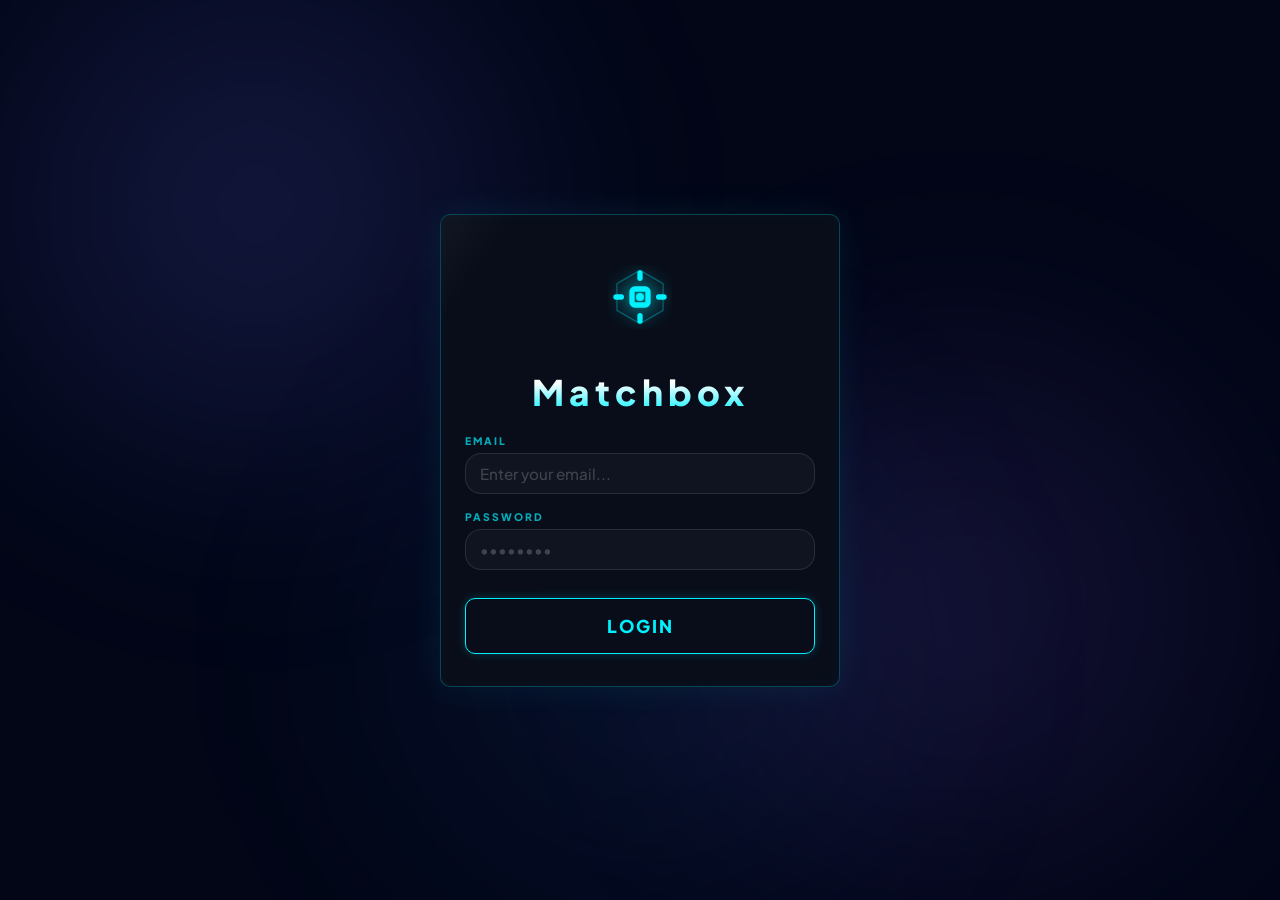
==== index.html @ b2589b33 "UI Upgrade: Redesigned Auth logo with multi-layered animations (Hex Spin, Core Breathe, Orb Exhale) " ====
<!doctype html>
<html lang="en">
  <head>
    <meta charset="UTF-8" />
    <meta
      name="viewport"
      content="width=device-width, initial-scale=1.0, maximum-scale=1.0, user-scalable=no"
    />
    <meta name="theme-color" content="#0a0e1a" />
    <meta name="apple-mobile-web-app-capable" content="yes" />
    <meta
      name="apple-mobile-web-app-status-bar-style"
      content="black-translucent"
    />
    <meta name="apple-mobile-web-app-title" content="Matchbox" />
    <meta
      name="description"
      content="Matchbox — Scan and validate carton barcodes with label barcodes instantly."
    />

    <title>Matchbox</title>

    <link rel="manifest" href="manifest.json" />
    <link rel="icon" type="image/svg+xml" href="icons/icon.svg" />
    <link rel="apple-touch-icon" href="icons/icon.svg" />

    <!-- Google Fonts -->
    <link rel="preconnect" href="https://fonts.googleapis.com" />
    <link rel="preconnect" href="https://fonts.gstatic.com" crossorigin />
    <link
      href="https://fonts.googleapis.com/css2?family=Plus+Jakarta+Sans:wght@400;500;600;700;800&display=swap"
      rel="stylesheet"
    />

    <link rel="stylesheet" href="styles.css?v=1.0.1" />
  </head>
  <body>
    <!-- Login Overlay -->
    <div id="loginOverlay" class="auth-overlay">
      <!-- Particles Background -->
      <div id="particles-js"></div>
      <!-- Animated Background Blobs -->
      <div class="auth-bg">
        <div class="blob blob-1"></div>
        <div class="blob blob-2"></div>
        <div class="blob blob-3"></div>
      </div>

      <div class="auth-card glass-card">
        <div id="loginHeader" class="auth-header">
          <div class="auth-logo-wrapper">
            <div class="auth-logo-orb"></div>
            <div class="auth-logo">
              <svg width="64" height="64" viewBox="0 0 24 24" fill="none" class="tron-logo-svg">
                <!-- Glowing Hex Frame -->
                <path d="M12 2l8.66 5v10L12 22l-8.66-5V7L12 2z" stroke="currentColor" stroke-width="0.5" class="logo-hex-frame" opacity="0.3"></path>
                <!-- Central Core -->
                <rect x="9" y="9" width="6" height="6" rx="1" stroke="currentColor" stroke-width="2" class="logo-core-box"></rect>
                <!-- Animated Accents -->
                <path d="M12 5V3M12 21v-2M5 12H3m18 0h-2" stroke="currentColor" stroke-width="2" stroke-linecap="round" class="logo-accents"></path>
                <!-- Scanning Dot -->
                <circle cx="12" cy="12" r="1.5" fill="currentColor" class="logo-center-pulse"></circle>
              </svg>
            </div>
          </div>
          <h1 id="authTitle" class="auth-title-premium">Matchbox</h1>
        </div>

        <div class="auth-form">
          <!-- Login Handle -->
          <div id="usernameGroup" class="input-group">
            <label id="userLabel">Email</label>
            <div class="input-field">
              <input type="email" id="loginUsername" placeholder="Enter your email..." />
              <div class="input-focus-border"></div>
            </div>
          </div>

          <!-- Password (Always visible) -->
          <div class="input-group">
            <label>Password</label>
            <div class="input-field">
              <input type="password" id="loginPassword" placeholder="••••••••" />
              <div class="input-focus-border"></div>
            </div>
          </div>

          <button class="auth-submit-btn" id="loginBtn">
            <span>Login</span>
          </button>
          
          <div id="loginError" class="auth-error">Authentication failed. Check your clearance.</div>
        </div>
      </div>
    </div>


    <!-- App Container -->
    <div class="app-container">
      <!-- Header -->
      <header class="app-header">
        <div class="header-glow"></div>
        <div class="header-content">
          <h1 class="app-title">Matchbox</h1>
          <div class="header-actions">
            <button class="header-logout-btn" id="headerLogoutBtn" title="Logout Session">
              <img src="https://cdn-icons-png.flaticon.com/128/10313/10313098.png" width="24" height="24" alt="Logout" />
            </button>
          </div>
        </div>
      </header>

      <!-- Main Content (Home View) -->
      <main class="main-content" id="homeView">

        <!-- Stats Strip -->

        <div class="stats-strip">
          <div class="stat-card stat-total">
            <span class="stat-label">Total</span>
            <span class="stat-value" id="statTotal">0</span>
          </div>
          <div class="stat-card stat-pass">
            <span class="stat-label">Pass</span>
            <span class="stat-value" id="statPass">0</span>
          </div>
          <div class="stat-card stat-fail">
            <span class="stat-label">Fail</span>
            <span class="stat-value" id="statFail">0</span>
          </div>
        </div>

        <!-- Scan Card 1: Carton Barcode -->
        <div class="scan-card" id="scanCard1">
          <div class="scan-card-header">
            <div class="scan-icon carton-icon">
              <svg
                width="22"
                height="22"
                viewBox="0 0 24 24"
                fill="none"
                stroke="currentColor"
                stroke-width="2.5"
                stroke-linecap="round"
                stroke-linejoin="round"
              >
                <path d="M21 7.5L12 12.5L3 7.5L12 2.5L21 7.5Z" />
                <path d="M3 7.5V16.5L12 21.5V12.5" />
                <path d="M21 7.5V16.5L12 21.5" />
              </svg>
            </div>
            <div>
              <h2 class="scan-title">Carton Barcode</h2>
            </div>
            <div class="scan-step-badge">Step 1</div>
          </div>
          <div class="input-wrapper">
            <input
              type="text"
                id="cartonBarcodeInput"
              class="scan-input has-scan-btn"
              placeholder="Scan carton barcode…"
              autocomplete="off"
              inputmode="none"
              autofocus
            />
            <div class="input-scanner-line"></div>
            <button
              class="camera-scan-btn"
              id="scanCartonBtn"
              title="Scan with camera"
            >
              <svg
                width="20"
                height="20"
                viewBox="0 0 24 24"
                fill="none"
                stroke="currentColor"
                stroke-width="2"
                stroke-linecap="round"
                stroke-linejoin="round"
              >
                <rect x="2" y="4" width="20" height="16" rx="2" />
                <line x1="6" y1="8" x2="6" y2="16" />
                <line x1="10" y1="8" x2="10" y2="16" />
                <line x1="14" y1="8" x2="14" y2="16" />
                <line x1="18" y1="8" x2="18" y2="16" />
              </svg>
            </button>
          </div>
        </div>

        <!-- Scan Card 2: Label Barcode -->
        <div class="scan-card" id="scanCard2">
          <div class="scan-card-header">
            <div class="scan-icon label-icon">
              <svg
                width="22"
                height="22"
                viewBox="0 0 24 24"
                fill="none"
                stroke="currentColor"
                stroke-width="2.5"
                stroke-linecap="round"
                stroke-linejoin="round"
              >
                <path d="M19 3H5a2 2 0 00-2 2v14a2 2 0 002 2h14a2 2 0 002-2V5a2 2 0 00-2-2z" />
                <path d="M7 8h10" />
                <path d="M7 12h10" />
                <path d="M7 16h6" />
                <path d="M16 16h1" />
              </svg>
            </div>
            <div>
              <h2 class="scan-title">Label Barcode</h2>
            </div>
            <div class="scan-step-badge">Step 2</div>
          </div>
          <div class="input-wrapper">
            <input
              type="text"
                id="labelBarcodeInput"
              class="scan-input has-scan-btn"
              placeholder="Scan label barcode…"
              autocomplete="off"
              inputmode="none"
            />
            <div class="input-scanner-line"></div>
            <button
              class="camera-scan-btn"
              id="scanLabelBtn"
              title="Scan with camera"
            >
              <svg
                width="20"
                height="20"
                viewBox="0 0 24 24"
                fill="none"
                stroke="currentColor"
                stroke-width="2"
                stroke-linecap="round"
                stroke-linejoin="round"
              >
                <rect x="2" y="4" width="20" height="16" rx="2" />
                <line x1="6" y1="8" x2="6" y2="16" />
                <line x1="10" y1="8" x2="10" y2="16" />
                <line x1="14" y1="8" x2="14" y2="16" />
                <line x1="18" y1="8" x2="18" y2="16" />
              </svg>
            </button>
          </div>
        </div>


        <!-- Result Panel -->
        <div class="result-panel hidden" id="resultPanel">
          <div class="result-icon-container" id="resultIconContainer"></div>
          <h3 class="result-title" id="resultTitle"></h3>
          <p class="result-message" id="resultMessage"></p>
        </div>

        <!-- History Section -->
        <div class="history-section" id="historySection">
          <div class="history-header">
            <h3 class="history-title">
              <svg
                width="18"
                height="18"
                viewBox="0 0 24 24"
                fill="none"
                stroke="currentColor"
                stroke-width="2"
              >
                <circle cx="12" cy="12" r="10" />
                <polyline points="12 6 12 12 16 14" />
              </svg>
              Recent Scans
            </h3>
            <button class="history-clear-btn" id="clearHistoryBtn">
              Clear All
            </button>
          </div>
          <div class="history-list" id="historyList"></div>
          <div class="history-empty" id="historyEmpty">
            <p style="font-size: 0.6rem;">No scans yet. Start scanning!</p>
          </div>
        </div>
      </main>

      <!-- History/Admin View -->
      <main class="main-content" id="adminView" style="display: none;">
        <div class="admin-stats-grid">
            <div class="stat-card">
                <span class="stat-label">Total Scans</span>
                <span class="stat-value" id="adminStatTotal">0</span>
            </div>
            <div class="stat-card">
                <span class="stat-label">Accuracy</span>
                <span class="stat-value" id="adminStatAccuracy">0%</span>
            </div>
            <div class="stat-card" id="manageOperatorsBtn" style="cursor: pointer; border: 1px solid var(--accent-primary);">
                <span class="stat-label">Staff Count</span>
                <span class="stat-value" id="adminStatUsers">0</span>
                <span style="font-size: 0.6rem; color: var(--accent-primary); margin-top: 4px;">Click to Manage</span>
            </div>
        </div>

        <div class="panel glass-card">
            <div style="display: flex; justify-content: space-between; align-items: center; margin-bottom: 20px;">
                <h3 class="panel-title" style="margin-bottom: 0; border-bottom: none;">Master Activity Monitor</h3>
                <button class="btn-micro" id="refreshAdminScans" onclick="fetchAdminScans()" style="display: flex; gap: 8px; align-items: center; height: 32px;">
                    <svg width="14" height="14" viewBox="0 0 24 24" fill="none" stroke="currentColor" stroke-width="2.5" stroke-linecap="round" stroke-linejoin="round">
                        <polyline points="23 4 23 10 17 10"></polyline>
                        <path d="M20.49 15a9 9 0 1 1-2.12-9.36L23 10"></path>
                    </svg>
                    <!-- <span>Refresh</span> -->
                </button>
            </div>
            <div class="filters-row" style="display: flex; gap: 8px; flex-wrap: wrap;">
                <select id="filterAdminResult" class="scan-input" onchange="fetchAdminScans()" style="padding: 10px; font-size: 0.8rem; height: 40px; flex: 2; min-width: 120px;">
                    <option value="ALL">ALL RESULTS</option>
                    <option value="MATCH">MATCH ONLY</option>
                    <option value="MISMATCH">FAILURES ONLY</option>
                </select>
                <input type="date" id="filterAdminDate" class="scan-input" onchange="fetchAdminScans()" style="padding: 10px; font-size: 0.8rem; height: 40px; flex: 2; min-width: 130px; color-scheme: dark;">
                <button id="adminExportBtn" class="btn-micro" title="Download CSV" style="width: 40px; height: 40px; display: flex; align-items: center; justify-content: center; padding: 0;">
                    <svg width="20" height="20" viewBox="0 0 24 24" fill="none" stroke="currentColor" stroke-width="2.5" stroke-linecap="round" stroke-linejoin="round">
                        <path d="M21 15v4a2 2 0 0 1-2 2H5a2 2 0 0 1-2-2v-4"></path>
                        <polyline points="7 10 12 15 17 10"></polyline>
                        <line x1="12" y1="15" x2="12" y2="3"></line>
                    </svg>
                </button>
            </div>
            <div class="table-container">
                <table id="adminScanTable">
                    <thead>
                        <tr>
                            <th>Time</th>
                            <th>Staff</th>
                            <th>Details</th>
                            <th>Status</th>
                        </tr>
                    </thead>
                    <tbody id="adminScanTableBody"></tbody>
                </table>
            </div>
        </div>

      </main>

      <!-- Operators Management View (SPA) -->
      <main class="main-content" id="operatorsView" style="display: none;">
        <div class="glass-card panel">
          <div style="display: flex; gap: 12px; align-items: center; margin-bottom: 20px;">
            <button class="header-action" id="backToAdminBtn" style="transform: rotate(0deg); width: 32px; height: 32px;">
              <svg width="20" height="20" viewBox="0 0 24 24" fill="none" stroke="currentColor" stroke-width="2" stroke-linecap="round" stroke-linejoin="round"><line x1="19" y1="12" x2="5" y2="12"></line><polyline points="12 19 5 12 12 5"></polyline></svg>
            </button>
            <h2 class="panel-title" style="margin-bottom: 0;">Manage Operators</h2>
          </div>

          <form id="addOperatorForm" class="auth-form" style="background: rgba(255,255,255,0.03); padding: 20px; border-radius: 12px; border: 1px solid var(--border-subtle);">
            <div class="input-group">
              <label>Full Name</label>
              <div class="input-field">
                <input type="text" id="opFullName" placeholder="John Doe" required />
              </div>
            </div>
            <div class="input-group">
              <label>Work Email</label>
              <div class="input-field">
                <input type="email" id="opEmail" placeholder="operator@org.com" required />
              </div>
            </div>
            <div class="input-row">
              <div class="input-group">
                <label>Password</label>
                <div class="input-field">
                  <input type="password" id="opPassword" placeholder="••••••••" required />
                </div>
              </div>
              <div class="input-group">
                <label>Role</label>
                <div class="input-field">
                  <select id="opRole" style="width: 100%; background: transparent; border: none; color: white; padding: 10px; outline: none;">
                    <option value="user" style="background: #0f172a;">Operator</option>
                    <option value="admin" style="background: #0f172a;">Admin</option>
                  </select>
                </div>
              </div>
            </div>
            <button type="submit" class="auth-submit-btn" style="padding: 12px; margin-top: 20px;">
              <span>Add Operator</span>
            </button>
          </form>

          <div class="table-container" style="margin-top: 30px;">
            <table id="operatorsTable">
              <thead>
                <tr>
                  <th>Name</th>
                  <th>Role</th>
                  <th>Email</th>
                </tr>
              </thead>
              <tbody id="operatorsListBody">
              </tbody>
            </table>
          </div>
        </div>
      </main>
    </div>

    <!-- Toast Container -->
    <div class="toast-container" id="toastContainer"></div>

    <!-- Result Overlay -->
    <div class="result-overlay hidden" id="resultOverlay">
      <div class="result-overlay-content" id="resultOverlayContent"></div>
    </div>

    <!-- ════════════════════════════════════════
         SCANNER MODAL
         ════════════════════════════════════════ -->
    <div class="scanner-modal hidden" id="scannerModal">
      <!-- Header -->
      <div class="scanner-modal-header">
        <h3 class="scanner-modal-title" id="scannerModalTitle">Scan Barcode</h3>
        <button
          class="scanner-close-btn"
          id="scannerCloseBtn"
          aria-label="Close scanner"
        >
          <svg
            width="24"
            height="24"
            viewBox="0 0 24 24"
            fill="none"
            stroke="currentColor"
            stroke-width="2"
            stroke-linecap="round"
            stroke-linejoin="round"
          >
            <line x1="18" y1="6" x2="6" y2="18" />
            <line x1="6" y1="6" x2="18" y2="18" />
          </svg>
        </button>
      </div>

      <!-- Viewfinder — video fills this area -->
      <div class="scanner-viewfinder" id="scannerViewfinder">
        <video id="scannerVideo" autoplay playsinline muted></video>
        <canvas id="scannerCanvas" style="display: none"></canvas>

        <!-- Targeting overlay -->
        <div class="scanner-overlay-frame">
          <div class="scanner-corner tl"></div>
          <div class="scanner-corner tr"></div>
          <div class="scanner-corner bl"></div>
          <div class="scanner-corner br"></div>
          <div class="scanner-laser"></div>
        </div>
      </div>

      <!-- Hint bar at bottom -->
      <p class="scanner-hint-text" id="scannerHintText">
        Point camera at barcode to scan
      </p>
    </div>
    <!-- ════ END SCANNER MODAL ════ -->

    <!-- Settings Modal -->
    <div class="scanner-modal hidden" id="settingsModal">
      <div class="scanner-modal-header">
        <h3 class="scanner-modal-title">App Settings</h3>
        <button class="scanner-close-btn" id="settingsCloseBtn">
          <svg
            width="24"
            height="24"
            viewBox="0 0 24 24"
            fill="none"
            stroke="currentColor"
            stroke-width="2"
            stroke-linecap="round"
            stroke-linejoin="round"
          >
            <line x1="18" y1="6" x2="6" y2="18" />
            <line x1="6" y1="6" x2="18" y2="18" />
          </svg>
        </button>
      </div>
      <div
        style="padding: 24px; display: flex; flex-direction: column; gap: 20px"
      >
        <button class="validate-btn" id="navLogoutBtn" style="margin-top: 10px; background: var(--error-bg); color: var(--error); border: 1px solid var(--error-border); display: flex; align-items: center; justify-content: center; gap: 10px;">
          <img src="https://cdn-icons-png.flaticon.com/128/10313/10313098.png" width="20" height="20" alt="" />
          Logout Account
        </button>

        <div
          id="syncStatus"
          style="
            font-size: 0.8rem;
            text-align: center;
            padding: 10px;
            border-radius: 8px;
            display: none;
          "
        ></div>
      </div>
    </div>

    <!-- Bottom Navigation -->
    <nav class="bottom-nav">
      <button class="nav-item" id="navSettingsBtn">
        <svg width="24" height="24" viewBox="0 0 24 24" fill="none" stroke="currentColor" stroke-width="2" stroke-linecap="round" stroke-linejoin="round">
          <circle cx="12" cy="12" r="3"></circle>
          <path d="M19.4 15a1.65 1.65 0 0 0 .33 1.82l.06.06a2 2 0 0 1 0 2.83 2 2 0 0 1-2.83 0l-.06-.06a1.65 1.65 0 0 0-1.82-.33 1.65 1.65 0 0 0-1 1.51V21a2 2 0 0 1-2 2 2 2 0 0 1-2-2v-.09A1.65 1.65 0 0 0 9 19.4a1.65 1.65 0 0 0-1.82.33l-.06.06a2 2 0 0 1-2.83 0 2 2 0 0 1 0-2.83l.06-.06a1.65 1.65 0 0 0 .33-1.82 1.65 1.65 0 0 0-1.51-1H3a2 2 0 0 1-2-2 2 2 0 0 1 2-2h.09A1.65 1.65 0 0 0 4.6 9a1.65 1.65 0 0 0-.33-1.82l-.06-.06a2 2 0 0 1 0-2.83 2 2 0 0 1 2.83 0l.06.06a1.65 1.65 0 0 0 1.82.33H9a1.65 1.65 0 0 0 1-1.51V3a2 2 0 0 1 2-2 2 2 0 0 1 2 2v.09a1.65 1.65 0 0 0 1 1.51 1.65 1.65 0 0 0 1.82-.33l.06-.06a2 2 0 0 1 2.83 0 2 2 0 0 1 0 2.83l-.06.06a1.65 1.65 0 0 0-.33 1.82V9a1.65 1.65 0 0 0 1.51 1H21a2 2 0 0 1 2 2 2 2 0 0 1-2 2h-.09a1.65 1.65 0 0 0-1.51 1z"></path>
        </svg>
        <span>Settings</span>
      </button>

      <button class="nav-item active" id="navHomeBtn">
        <svg width="24" height="24" viewBox="0 0 24 24" fill="none" stroke="currentColor" stroke-width="2" stroke-linecap="round" stroke-linejoin="round">
          <path d="M3 9l9-7 9 7v11a2 2 0 0 1-2 2H5a2 2 0 0 1-2-2z"></path>
          <polyline points="9 22 9 12 15 12 15 22"></polyline>
        </svg>
        <span>Home</span>
      </button>

      <button class="nav-item hidden" id="navAdminBtn">
        <svg width="24" height="24" viewBox="0 0 24 24" fill="none" stroke="currentColor" stroke-width="2" stroke-linecap="round" stroke-linejoin="round">
          <polyline points="22 12 18 12 15 21 9 3 6 12 2 12"></polyline>
        </svg>
        <span>Dashboard</span>
      </button>
    </nav>

    <script src="particles.min.js"></script>
    <script src="https://cdn.jsdelivr.net/npm/@supabase/supabase-js@2"></script>
    <script src="app.js?v=1.0.1"></script>
  </body>
</html>
---- styles.css ----
:root {
  /* Colors — TRON Legacy Neon Palette (Refined) */
  --bg-primary: #020617;
  --bg-secondary: #0a0e1a;
  --bg-card: rgba(15, 23, 42, 0.75);
  --bg-card-hover: rgba(30, 41, 59, 0.9);
  --bg-glass: rgba(15, 23, 42, 0.5);
  --bg-input: #0f172a;

  --border-subtle: rgba(0, 242, 255, 0.1);
  --border-glow: rgba(0, 242, 255, 0.3);

  --text-primary: #f8fafc;
  --text-secondary: #94a3b8;
  --text-muted: #475569;
  --text-accent: #00f2ff;

  /* Accent Colors - Toned down glows */
  --accent-primary: #00f2ff;
  --accent-primary-rgb: 0, 242, 255;
  --accent-hover: #38bdf8;
  --accent-glow: rgba(0, 242, 255, 0.15);
  
  --accent-secondary: #f97316;
  --accent-secondary-rgb: 249, 115, 22;

  --success: #00ff9d; /* Electric Emerald */
  --success-rgb: 0, 255, 157;
  --success-bg: rgba(0, 255, 157, 0.15);
  --success-border: rgba(0, 255, 157, 0.6);
  --success-glow: rgba(0, 255, 157, 0.4);

  --error: #ff2a2a; /* Racing Red */
  --error-rgb: 255, 42, 42;
  --error-bg: rgba(255, 42, 42, 0.15);
  --error-border: rgba(255, 42, 42, 0.6);
  --error-glow: rgba(255, 42, 42, 0.4);

  /* Refined Typography for Mobile comfort */
  --font-family: "Plus Jakarta Sans", "Orbitron", -apple-system, sans-serif;
  --font-xs: 0.75rem;
  --font-sm: 0.85rem;
  --font-base: 0.95rem;
  --font-md: 1.1rem;
  --font-lg: 1.25rem;
  --font-xl: 1.5rem;
  --font-2xl: 2rem;

  /* Refined Spacing (More compact for mobile) */
  --spacing-xs: 4px;
  --spacing-sm: 6px;
  --spacing-md: 12px;
  --spacing-lg: 20px;
  --spacing-xl: 28px;

  /* Radius */
  --radius-sm: 4px;
  --radius-md: 10px;
  --radius-lg: 20px;
  --radius-full: 9999px;

  /* Neon Shadows (Subtle) */
  --shadow-sm: 0 1px 2px rgba(0, 0, 0, 0.4);
  --shadow-md: 0 0 12px rgba(0, 242, 255, 0.12);
  --shadow-lg: 0 0 25px rgba(0, 242, 255, 0.18);
  --shadow-glow: 0 0 15px var(--accent-glow);

  /* Transitions */
  --transition-fast: 0.15s ease;
  --transition-normal: 0.3s cubic-bezier(0.2, 0, 0, 1);
  --transition-bounce: 0.5s cubic-bezier(0.18, 0.89, 0.32, 1.28);
  --transition-slow: 0.6s cubic-bezier(0.2, 0, 0, 1);
}

/* View Fade Transitions */
.view-fade-in {
  animation: viewFadeIn var(--transition-normal) forwards;
}

@keyframes viewFadeIn {
  from { opacity: 0; transform: translateY(10px); }
  to { opacity: 1; transform: translateY(0); }
}

.view-fade-out {
  animation: viewFadeOut var(--transition-normal) forwards;
}

@keyframes viewFadeOut {
  from { opacity: 1; transform: translateY(0); }
  to { opacity: 0; transform: translateY(-10px); }
}

/* Pulsing text for waiting states */
.pulse-text {
  animation: pulseOpacity 1s infinite alternate;
  font-weight: 800;
  letter-spacing: 1px;
}

@keyframes pulseOpacity {
  from { opacity: 0.4; }
  to { opacity: 1; }
}

/* ============================================
   RESET & BASE
   ============================================ */
*,
*::before,
*::after {
  margin: 0;
  padding: 0;
  box-sizing: border-box;
}

html {
  font-size: 16px;
  -webkit-tap-highlight-color: transparent;
  -webkit-text-size-adjust: 100%;
  scroll-behavior: smooth;
}

body {
  font-family: var(--font-family);
  background: var(--bg-primary);
  /* TRON Grid Effect */
  background-image: 
    linear-gradient(rgba(0, 242, 255, 0.05) 1px, transparent 1px),
    linear-gradient(90deg, rgba(0, 242, 255, 0.05) 1px, transparent 1px);
  background-size: 50px 50px;
  background-position: center;
  color: var(--accent-primary);
  min-height: 100dvh;
  overflow-x: hidden;
  position: relative;
}

body::after {
  content: "";
  position: fixed;
  inset: 0;
  background: radial-gradient(circle at center, transparent 0%, var(--bg-primary) 90%);
  pointer-events: none;
  z-index: -1;
}

/* ============================================
   STATUS BAR
   ============================================ */
.status-bar {
  position: sticky;
  top: 0;
  z-index: 100;
  display: flex;
  align-items: center;
  justify-content: space-between;
  padding: 8px 20px;
  background: rgba(10, 14, 26, 0.85);
  backdrop-filter: blur(20px);
  -webkit-backdrop-filter: blur(20px);
  border-bottom: 1px solid var(--border-subtle);
  font-size: var(--font-xs);
  color: var(--text-secondary);
}

.glass-card {
  background: var(--bg-card);
  backdrop-filter: blur(25px);
  -webkit-backdrop-filter: blur(25px);
  border: 1px solid var(--border-subtle);
  border-radius: var(--radius-md);
  box-shadow: 0 10px 30px rgba(0, 0, 0, 0.4);
  position: relative;
  overflow: hidden;
}

/* Glass Glint Sweep Effect */
.glass-card::before {
  content: "";
  position: absolute;
  top: -150%;
  left: -50%;
  width: 25%;
  height: 400%;
  background: linear-gradient(
    to right,
    rgba(255, 255, 255, 0) 0%,
    rgba(255, 255, 255, 0.03) 50%,
    rgba(255, 255, 255, 0) 100%
  );
  transform: rotate(35deg);
  pointer-events: none;
  animation: glintSweep 8s infinite ease-in-out;
}

@keyframes glintSweep {
  0% { left: -50%; top: -150%; }
  20% { left: 150%; top: 50%; }
  100% { left: 150%; top: 50%; }
}

.status-app-name {
  font-weight: 700;
  color: var(--accent-primary);
  letter-spacing: 0.5px;
  opacity: 0.8;
}

.status-icons {
  display: flex;
  gap: 6px;
  color: var(--text-muted);
}

/* ============================================
   APP CONTAINER
   ============================================ */
.app-container {
  position: relative;
  z-index: 1;
  max-width: 480px;
  margin: 0 auto;
  min-height: 100dvh;
  display: flex;
  flex-direction: column;
}

/* ============================================
   APP HEADER
   ============================================ */
.app-header {
  position: relative;
  padding: 10px 20px 8px;
  background: rgba(10, 14, 26, 0.4);
  border-bottom: 2px solid rgba(0, 242, 255, 0.25);
  margin-bottom: 8px;
  box-shadow: 0 0 15px rgba(0, 242, 255, 0.08);
}

.header-glow {
  position: absolute;
  top: 0;
  left: 50%;
  transform: translateX(-50%);
  width: 100%;
  height: 100%;
  background: radial-gradient(
    ellipse at top,
    rgba(0, 242, 255, 0.2) 0%,
    transparent 70%
  );
  pointer-events: none;
}

.header-content {
  display: flex;
  align-items: center;
  justify-content: flex-start;
  position: relative;
  min-height: 48px;
  padding-left: 5px;
}

.header-actions {
  position: absolute;
  right: 0;
  top: 50%;
  transform: translateY(-50%);
  display: flex;
  align-items: center;
}

.header-logout-btn {
  background: transparent;
  border: none;
  padding: 4px;
  cursor: pointer;
  transition: transform 0.2s ease;
  display: flex;
  align-items: center;
  justify-content: center;
  outline: none;
}

.header-logout-btn:hover {
  transform: scale(1.15);
  opacity: 0.8;
}

.logo-group {
  display: flex;
  align-items: center;
  gap: 12px;
}

.logo-icon {
  width: 54px;
  height: 54px;
  display: flex;
  align-items: center;
  justify-content: center;
  background: rgba(0, 242, 255, 0.03);
  border: 1px solid rgba(0, 242, 255, 0.15);
  border-radius: var(--radius-md);
  color: var(--accent-primary);
  position: relative;
  transition: all 0.4s cubic-bezier(0.18, 0.89, 0.32, 1.28);
  box-shadow: inset 0 0 10px rgba(0, 242, 255, 0.05);
}

.logo-icon:hover {
  transform: scale(1.05) rotate(5deg);
  border-color: var(--accent-primary);
  box-shadow: 0 0 20px var(--accent-glow);
}

.logo-glow-layer {
  position: absolute;
  inset: 0;
  border-radius: inherit;
  background: radial-gradient(circle at center, var(--accent-glow) 0%, transparent 70%);
  opacity: 0.4;
  animation: logoGlowBreath 3s infinite ease-in-out;
}

@keyframes logoGlowBreath {
  0%, 100% { opacity: 0.3; transform: scale(0.9); }
  50% { opacity: 0.6; transform: scale(1.1); }
}

.logo-pulse-path {
  animation: logoPathPulse 2s infinite ease-in-out;
  transform-origin: center;
}

@keyframes logoPathPulse {
  0%, 100% { stroke-width: 1.5; opacity: 1; transform: scale(1); }
  50% { stroke-width: 3; opacity: 0.6; transform: scale(1.2); }
}

.tron-logo-svg {
  filter: drop-shadow(0 0 5px var(--accent-glow));
}

.app-title {
  font-size: var(--font-xl);
  font-weight: 800;
  color: var(--accent-primary);
  text-shadow: 0 0 10px rgba(0, 242, 255, 0.6), 0 0 20px rgba(0, 242, 255, 0.3);
  letter-spacing: 2px;
  text-transform: uppercase;
}

.app-subtitle {
  font-size: 0.65rem;
  color: var(--accent-primary);
  font-weight: 700;
  letter-spacing: 2px;
  text-transform: uppercase;
  margin-top: 4px;
  opacity: 0.4;
}

.header-action {
  width: 42px;
  height: 42px;
  display: flex;
  align-items: center;
  justify-content: center;
  background: var(--bg-glass);
  border: 1px solid var(--border-subtle);
  border-radius: var(--radius-sm);
  color: var(--text-secondary);
  cursor: pointer;
  transition: var(--transition-normal);
}

.header-action:hover,
.header-action:active {
  background: var(--bg-card-hover);
  color: var(--text-primary);
  border-color: var(--border-glow);
  transform: rotate(-90deg);
}

/* ============================================
   MAIN CONTENT
   ============================================ */
.main-content {
  flex: 1;
  padding: 0 16px 16px;
  display: flex;
  flex-direction: column;
  gap: 10px;
}



/* ============================================
   STATS STRIP
   ============================================ */
.stats-strip {
  display: grid;
  grid-template-columns: repeat(3, 1fr);
  gap: 10px;
}

.stat-card {
  background: rgba(15, 23, 42, 0.4);
  border: 1px solid rgba(255, 255, 255, 0.05);
  border-radius: var(--radius-md);
  padding: 12px 8px;
  text-align: center;
  transition: var(--transition-normal);
  position: relative;
  backdrop-filter: blur(10px);
  display: flex;
  flex-direction: column;
  align-items: center;
  justify-content: center;
}

.stat-card:hover {
  background: rgba(15, 23, 42, 0.6);
  border-color: rgba(255, 255, 255, 0.1);
  transform: translateY(-2px);
}

.stat-value {
  display: block;
  font-size: var(--font-xl);
  font-weight: 700;
  line-height: 1.2;
  margin-top: 4px;
}

.stat-label {
  font-size: 0.65rem;
  color: var(--text-secondary);
  font-weight: 600;
  text-transform: uppercase;
  letter-spacing: 1px;
}

.stat-total .stat-value, #adminStatTotal {
  color: var(--accent-primary);
}
.stat-pass .stat-value, #adminStatAccuracy {
  color: var(--success);
}
.stat-fail .stat-value, #adminStatUsers {
  color: var(--accent-secondary);
}

/* ============================================
   CUSTOM SCROLLBAR (TRON THEME)
   ============================================ */
::-webkit-scrollbar {
  width: 5px;
  height: 5px;
}
::-webkit-scrollbar-track {
  background: rgba(2, 6, 23, 0.5);
}
::-webkit-scrollbar-thumb {
  background: rgba(0, 242, 255, 0.2);
  border-radius: 10px;
  transition: background 0.3s ease;
}
::-webkit-scrollbar-thumb:hover {
  background: var(--accent-primary);
  box-shadow: 0 0 10px var(--accent-primary);
}

/* ============================================
   CORE LAYOUT
   ============================================ */
/* The original html and body styles are kept as they define the base page layout.
   The provided snippet for html, body seems to be a new glass-card like style,
   which is not suitable for the entire html/body elements.
   Assuming it was meant to be a new utility class or a modification to an existing card.
   For now, it's not applied to html, body directly to avoid breaking the layout. */

/* ============================================
   SCAN CARDS
   ============================================ */
.scan-card {
  background: var(--bg-card);
  border: 1px solid var(--border-subtle);
  border-radius: var(--radius-lg);
  padding: 14px 16px;
  backdrop-filter: blur(12px);
  -webkit-backdrop-filter: blur(12px);
  transition: var(--transition-normal);
  position: relative;
  overflow: hidden;
}

.scan-card::before {
  content: "";
  position: absolute;
  top: 0;
  left: 0;
  right: 0;
  height: 2px;
  background: linear-gradient(
    90deg,
    transparent,
    var(--accent-primary),
    transparent
  );
  opacity: 0;
  transition: var(--transition-normal);
}

.scan-card.active {
  border-color: var(--border-glow);
  box-shadow:
    0 0 30px var(--accent-glow),
    inset 0 0 30px rgba(99, 102, 241, 0.03);
}

.scan-card.active::before {
  opacity: 1;
  animation: scanLine 2s linear infinite;
}

@keyframes scanLine {
  0% {
    transform: translateX(-100%);
  }
  100% {
    transform: translateX(100%);
  }
}

.scan-card.done {
  border-color: var(--success-border);
}

.scan-card.done::before {
  opacity: 1;
  background: linear-gradient(90deg, transparent, var(--success), transparent);
  animation: none;
}

.scan-card-header {
  display: flex;
  align-items: center;
  gap: 10px;
  margin-bottom: 12px;
}

.scan-icon {
  width: 42px;
  height: 42px;
  display: flex;
  align-items: center;
  justify-content: center;
  border-radius: var(--radius-sm);
  flex-shrink: 0;
}

.carton-icon {
  background: rgba(0, 242, 255, 0.08);
  color: var(--accent-primary);
  border: 1px solid rgba(0, 242, 255, 0.25);
  box-shadow: 0 0 15px rgba(0, 242, 255, 0.1);
}

.label-icon {
  background: rgba(249, 115, 22, 0.08);
  color: var(--accent-secondary);
  border: 1px solid rgba(249, 115, 22, 0.25);
  box-shadow: 0 0 15px rgba(249, 115, 22, 0.1);
}

.scan-title {
  font-size: var(--font-base);
  font-weight: 700;
  color: var(--accent-primary);
  text-shadow: 0 0 8px rgba(0, 242, 255, 0.3);
  text-transform: uppercase;
  letter-spacing: 1px;
}

.scan-step-badge {
  margin-left: auto;
  font-size: var(--font-xs);
  font-weight: 700;
  color: var(--text-muted);
  background: var(--bg-glass);
  border: 1px solid var(--border-subtle);
  padding: 4px 10px;
  border-radius: 20px;
  letter-spacing: 0.5px;
  white-space: nowrap;
  transition: all 0.3s ease;
}

.scan-card.active .scan-step-badge {
  background: var(--accent-glow);
  color: var(--accent-primary);
  border-color: var(--accent-primary);
  animation: badgePulse 1s infinite alternate;
}

@keyframes badgePulse {
  from { transform: scale(1); box-shadow: 0 0 5px transparent; }
  to { transform: scale(1.05); box-shadow: 0 0 10px var(--accent-glow); }
}

/* ============================================
   INPUT FIELD
   ============================================ */
.input-wrapper {
  position: relative;
}

.scan-input {
  width: 100%;
  padding: 16px 44px 16px 18px;
  background: var(--bg-input);
  border: 1.5px solid var(--border-subtle);
  border-radius: var(--radius-md);
  font-family: var(--font-family);
  font-size: var(--font-base);
  font-weight: 500;
  color: var(--text-primary);
  outline: none;
  transition: var(--transition-normal);
  letter-spacing: 0.3px;
}

.scan-input::placeholder {
  color: var(--text-muted);
  font-weight: 400;
}

.scan-input:focus {
  border-color: var(--accent-primary);
  box-shadow:
    0 0 0 3px var(--accent-glow),
    0 0 20px rgba(99, 102, 241, 0.1);
  animation: inputPulse 2s infinite ease-in-out;
}

@keyframes inputPulse {
  0%, 100% { border-color: var(--accent-primary); box-shadow: 0 0 0 2px var(--accent-glow); }
  50% { border-color: #ffffff; box-shadow: 0 0 15px var(--accent-glow); }
}

.scan-input.valid {
  border-color: var(--success);
  box-shadow: 0 0 0 3px var(--success-bg);
}

.input-scanner-line {
  position: absolute;
  bottom: 0;
  left: 50%;
  transform: translateX(-50%);
  width: 0;
  height: 2px;
  background: linear-gradient(
    90deg,
    transparent,
    var(--accent-primary),
    transparent
  );
  border-radius: 2px;
  transition: width 0.4s ease;
  pointer-events: none;
}

.scan-input:focus ~ .input-scanner-line {
  width: 80%;
}

.clear-input-btn {
  position: absolute;
  right: 12px;
  top: 50%;
  transform: translateY(-50%);
  width: 28px;
  height: 28px;
  border: none;
  background: transparent;
  color: var(--text-muted);
  cursor: pointer;
  display: flex;
  align-items: center;
  justify-content: center;
  border-radius: var(--radius-full);
  transition: var(--transition-fast);
  opacity: 0;
  pointer-events: none;
}

.scan-input:not(:placeholder-shown) ~ .clear-input-btn {
  opacity: 1;
  pointer-events: auto;
}

.clear-input-btn:hover {
  background: rgba(255, 255, 255, 0.08);
  color: var(--text-primary);
}
/* ============================================
   CAMERA SCAN BUTTON
   ============================================ */
.scan-input.has-scan-btn {
  padding-right: 52px;
}

.camera-scan-btn {
  position: absolute;
  right: 6px;
  top: 50%;
  transform: translateY(-50%);
  width: 44px;
  height: 44px;
  border: 1.5px solid var(--accent-primary);
  background: rgba(0, 242, 255, 0.05);
  color: var(--accent-primary);
  cursor: pointer;
  display: flex;
  align-items: center;
  justify-content: center;
  border-radius: var(--radius-sm);
  transition: all 0.3s cubic-bezier(0.34, 1.56, 0.64, 1);
  box-shadow: 0 0 10px rgba(0, 242, 255, 0.1);
  overflow: hidden;
  animation: scannerPulse 2s infinite ease-in-out;
}

@keyframes scannerPulse {
  0%, 100% {
    box-shadow: 0 0 8px rgba(0, 242, 255, 0.15);
    border-color: rgba(0, 242, 255, 0.4);
  }
  50% {
    box-shadow: 0 0 18px rgba(0, 242, 255, 0.35);
    border-color: rgba(0, 242, 255, 1);
  }
}

.camera-scan-btn::before {
  content: "";
  position: absolute;
  inset: 0;
  background: linear-gradient(135deg, var(--accent-primary), transparent);
  opacity: 0.1;
  transition: opacity 0.3s ease;
}

.camera-scan-btn:hover {
  transform: translateY(-50%) scale(1.05);
  background: rgba(0, 242, 255, 0.15);
  box-shadow: 0 0 25px rgba(0, 242, 255, 0.4);
  color: white;
  animation-play-state: paused;
}

.camera-scan-btn:active {
  transform: translateY(-50%) scale(0.92);
}


/* ============================================
   SCANNER MODAL
   ============================================ */
.scanner-modal {
  position: fixed;
  inset: 0;
  z-index: 3000;
  background: var(--bg-primary);
  display: flex;
  flex-direction: column;
  animation: scannerSlideUp 0.3s ease;
}

.scanner-modal.hidden {
  display: none;
}

@keyframes scannerSlideUp {
  0% {
    transform: translateY(100%);
  }
  100% {
    transform: translateY(0);
  }
}

.scanner-modal-header {
  display: flex;
  align-items: center;
  justify-content: space-between;
  padding: 16px 20px;
  border-bottom: 1px solid var(--border-subtle);
}

.scanner-modal-title {
  font-size: var(--font-md);
  font-weight: 800;
  color: var(--accent-primary);
  text-transform: uppercase;
  letter-spacing: 2px;
  text-shadow: 0 0 10px rgba(0, 242, 255, 0.4);
}

.scanner-close-btn {
  width: 40px;
  height: 40px;
  display: flex;
  align-items: center;
  justify-content: center;
  background: var(--bg-glass);
  border: 1px solid var(--border-subtle);
  border-radius: var(--radius-sm);
  color: var(--text-secondary);
  cursor: pointer;
  transition: var(--transition-fast);
}

.scanner-close-btn:hover {
  background: var(--error-bg);
  border-color: var(--error-border);
  color: var(--error);
}

.scanner-viewfinder {
  flex: 1;
  position: relative;
  overflow: hidden;
  display: flex;
  align-items: center;
  justify-content: center;
  background: #000;
}

#scannerReader {
  width: 100%;
  height: 100%;
}

#scannerReader video {
  object-fit: cover !important;
  width: 100% !important;
  height: 100% !important;
}

.scanner-overlay-frame {
  position: absolute;
  top: 50%;
  left: 50%;
  transform: translate(-50%, -50%);
  width: 260px;
  height: 180px;
  pointer-events: none;
}

.scanner-corner {
  position: absolute;
  width: 30px;
  height: 30px;
  border-color: var(--accent-primary);
  border-style: solid;
  border-width: 0;
}

.scanner-corner.tl {
  top: 0;
  left: 0;
  border-top-width: 3px;
  border-left-width: 3px;
  border-top-left-radius: 8px;
}

.scanner-corner.tr {
  top: 0;
  right: 0;
  border-top-width: 3px;
  border-right-width: 3px;
  border-top-right-radius: 8px;
}

.scanner-corner.bl {
  bottom: 0;
  left: 0;
  border-bottom-width: 3px;
  border-left-width: 3px;
  border-bottom-left-radius: 8px;
}

.scanner-corner.br {
  bottom: 0;
  right: 0;
  border-bottom-width: 3px;
  border-right-width: 3px;
  border-bottom-right-radius: 8px;
}

.scanner-laser {
  position: absolute;
  left: 5px;
  right: 5px;
  height: 3px;
  background: linear-gradient(
    90deg,
    transparent,
    var(--accent-primary),
    transparent
  );
  box-shadow: 0 0 15px var(--accent-primary), 0 0 5px var(--accent-primary);
  animation: laserScan 2s ease-in-out infinite;
  z-index: 5;
  pointer-events: none;
}

.scanner-laser.pulse-success {
  animation: laserSuccessPulse 0.6s ease-out forwards !important;
}

.scanner-laser.pulse-error {
  animation: laserErrorPulse 0.6s ease-out forwards !important;
}

@keyframes laserScan {
  0%, 100% { top: 10%; opacity: 0.5; }
  50% { top: 90%; opacity: 1; }
}

@keyframes laserSuccessPulse {
  0% { transform: scaleY(1); background: var(--success); box-shadow: 0 0 20px var(--success); }
  50% { transform: scaleY(15); opacity: 0.8; }
  100% { transform: scaleY(1); opacity: 0; }
}

@keyframes laserErrorPulse {
  0% { transform: scaleY(1); background: var(--error); box-shadow: 0 0 20px var(--error); }
  50% { transform: scaleY(15); opacity: 0.8; }
  100% { transform: scaleY(1); opacity: 0; }
}

.scanner-hint-text {
  text-align: center;
  padding: 20px;
  color: var(--accent-primary);
  font-size: var(--font-sm);
  font-weight: 600;
  text-transform: uppercase;
  letter-spacing: 1.5px;
  opacity: 0.7;
}

/* ============================================
   VALIDATE BUTTON
   ============================================ */
.validate-btn {
  width: 100%;
  padding: 16px;
  display: flex;
  align-items: center;
  justify-content: center;
  gap: 12px;
  background: rgba(15, 23, 42, 0.85);
  border: 1px solid var(--border-subtle);
  border-radius: var(--radius-md);
  font-family: var(--font-family);
  font-size: var(--font-md);
  font-weight: 800;
  color: var(--accent-primary);
  cursor: pointer;
  transition: all 0.3s cubic-bezier(0.34, 1.56, 0.64, 1);
  box-shadow: 0 0 15px rgba(0, 242, 255, 0.08);
  position: relative;
  overflow: hidden;
  text-transform: uppercase;
  letter-spacing: 3px;
  text-shadow: 0 0 10px rgba(0, 242, 255, 0.5);
}

.validate-btn::before {
  content: "";
  position: absolute;
  top: 0;
  left: -100%;
  width: 100%;
  height: 100%;
  background: linear-gradient(90deg, transparent, rgba(0, 242, 255, 0.05), transparent);
  transition: left 0.5s ease;
}

.validate-btn::after {
  content: "";
  position: absolute;
  inset: -1px;
  border-radius: var(--radius-md);
  padding: 1px;
  background: linear-gradient(135deg, var(--accent-primary), var(--accent-secondary));
  -webkit-mask: linear-gradient(#fff 0 0) content-box, linear-gradient(#fff 0 0);
  -webkit-mask-composite: xor;
  mask: linear-gradient(#fff 0 0) content-box, linear-gradient(#fff 0 0);
  mask-composite: exclude;
  opacity: 0.6;
  transition: opacity 0.3s ease, box-shadow 0.3s ease;
}

.validate-btn:hover::before {
  left: 100%;
}

.validate-btn:hover::after {
  opacity: 1;
  box-shadow: 0 0 15px rgba(0, 242, 255, 0.3);
}

.validate-btn:hover {
  transform: translateY(-2px);
  box-shadow: 0 0 25px rgba(0, 242, 255, 0.2);
}

.validate-btn:active {
  transform: scale(0.98);
}

.validate-btn:disabled {
  opacity: 0.3;
  cursor: not-allowed;
  transform: none;
  filter: grayscale(1);
}

/* ============================================
   RESULT PANEL
   ============================================ */
.result-panel {
  text-align: center;
  padding: var(--spacing-lg);
  border-radius: var(--radius-lg);
  animation: slideUp 0.4s var(--transition-bounce);
  border: 1px solid;
}

.result-panel.success {
  background: var(--success-bg);
  border-color: var(--success-border);
}

.result-panel.error {
  background: var(--error-bg);
  border-color: var(--error-border);
}

.result-icon-container {
  width: 64px;
  height: 64px;
  margin: 0 auto 16px;
  border-radius: var(--radius-full);
  display: flex;
  align-items: center;
  justify-content: center;
  animation: iconPop 0.5s var(--transition-bounce);
}

.result-panel.success .result-icon-container {
  background: rgba(16, 185, 129, 0.15);
  color: var(--success);
  box-shadow: 0 0 30px var(--success-glow);
}

.result-panel.error .result-icon-container {
  background: rgba(239, 68, 68, 0.15);
  color: var(--error);
  box-shadow: 0 0 30px var(--error-glow);
}

@keyframes iconPop {
  0% { transform: scale(0.4); opacity: 0; }
  100% { transform: scale(1); opacity: 1; }
}

.result-title {
  font-size: var(--font-lg);
  font-weight: 800;
  margin-bottom: 6px;
}

.result-panel.success .result-title {
  color: var(--success);
}
.result-panel.error .result-title {
  color: var(--error);
}

.result-message {
  font-size: var(--font-sm);
  color: var(--accent-primary);
  line-height: 1.5;
  opacity: 0.8;
}

@keyframes slideUp {
  0% { opacity: 0; transform: scale(0.98); }
  100% { opacity: 1; transform: scale(1); }
}

/* ============================================
   RESULT OVERLAY
   ============================================ */
.result-overlay {
  position: fixed;
  inset: 0;
  z-index: 5000;
  display: flex;
  align-items: center;
  justify-content: center;
  pointer-events: none;
  background: rgba(2, 6, 23, 0);
  backdrop-filter: blur(0px);
  transition: background 0.5s ease, backdrop-filter 0.5s ease;
}

.result-overlay:not(.hidden) {
  background: rgba(2, 6, 23, 0.6);
  backdrop-filter: blur(12px);
}

.result-overlay.hidden {
  display: none;
}

.result-overlay-content {
  display: flex;
  flex-direction: column;
  align-items: center;
  gap: 24px;
  animation: overlayCinematicIn 0.8s cubic-bezier(0.16, 1, 0.3, 1) forwards;
}

@keyframes overlayCinematicIn {
  from { 
    opacity: 0; 
    transform: scale(1.1); 
    filter: blur(20px);
  }
  to { 
    opacity: 1; 
    transform: scale(1);
    filter: blur(0);
  }
}

.result-overlay-content .overlay-icon {
  width: 120px;
  height: 120px;
  border-radius: 50%;
  display: flex;
  align-items: center;
  justify-content: center;
}

.result-overlay-content .overlay-icon.success-icon {
  background: radial-gradient(
    circle,
    rgba(16, 185, 129, 0.3),
    rgba(16, 185, 129, 0.05)
  );
  color: var(--success);
  box-shadow:
    0 0 60px var(--success-glow),
    0 0 120px rgba(16, 185, 129, 0.2);
}

.result-overlay-content .overlay-icon.error-icon {
  background: radial-gradient(
    circle,
    rgba(239, 68, 68, 0.3),
    rgba(239, 68, 68, 0.05)
  );
  color: var(--error);
  box-shadow:
    0 0 60px var(--error-glow),
    0 0 120px rgba(239, 68, 68, 0.2);
}

.result-overlay-content .overlay-text {
  font-size: 2.5rem;
  font-weight: 900;
  text-align: center;
  letter-spacing: 12px;
  text-transform: uppercase;
  margin-right: -12px; /* Offset for letter spacing alignment */
}

.result-overlay-content .overlay-text.success-text {
  color: var(--success);
  text-shadow: 0 0 20px var(--success-glow);
}
.result-overlay-content .overlay-text.error-text {
  color: var(--error);
  text-shadow: 0 0 20px var(--error-glow);
}


/* Optimized Smooth Glow */
.success-icon {
  animation: successGlow 1.5s infinite ease-in-out;
}

@keyframes successGlow {
  0% { box-shadow: 0 0 10px rgba(0, 255, 157, 0.2); }
  100% { box-shadow: 0 0 30px rgba(0, 255, 157, 0.4); }
}

/* Simplified Error Feedback */
.error-icon {
  animation: errorPulse 1s infinite ease-in-out;
}

@keyframes errorPulse {
  0% { box-shadow: 0 0 10px rgba(255, 42, 42, 0.2); }
  100% { box-shadow: 0 0 30px rgba(255, 42, 42, 0.4); }
}

/* Simple Ripple for Success */
.result-overlay-content::after {
  content: "";
  position: absolute;
  top: 50%;
  left: 50%;
  transform: translate(-50%, -50%);
  width: 100px;
  height: 100px;
  background: var(--success);
  border-radius: 50%;
  z-index: -1;
  opacity: 0;
}

.success-overlay .result-overlay-content::after {
  animation: successRipple 0.6s ease-out forwards;
}

@keyframes successRipple {
  0% { transform: translate(-50%, -50%) scale(0.5); opacity: 0.5; }
  100% { transform: translate(-50%, -50%) scale(2.5); opacity: 0; }
}

@keyframes overlayFadeOut {
  0% {
    opacity: 1;
    transform: scale(1);
    filter: blur(0);
  }
  100% {
    opacity: 0;
    transform: scale(1.1);
    filter: blur(15px);
  }
}

/* ============================================
   HISTORY
   ============================================ */
.history-section {
  margin-top: var(--spacing-sm);
}

.history-header {
  display: flex;
  align-items: center;
  justify-content: space-between;
  margin-bottom: var(--spacing-md);
}

.history-title {
  display: flex;
  align-items: center;
  gap: 8px;
  font-size: var(--font-base);
  font-weight: 800;
  color: var(--accent-primary);
  text-transform: uppercase;
  letter-spacing: 2px;
  text-shadow: 0 0 8px rgba(0, 242, 255, 0.4);
}

.history-clear-btn {
  font-family: var(--font-family);
  font-size: var(--font-xs);
  font-weight: 700;
  color: #ff5e5e;
  background: rgba(255, 94, 94, 0.05);
  border: 1px solid rgba(255, 94, 94, 0.3);
  padding: 6px 16px;
  border-radius: 30px;
  cursor: pointer;
  text-transform: uppercase;
  letter-spacing: 1px;
  transition: all 0.2s cubic-bezier(0.4, 0, 0.2, 1);
}

.history-clear-btn:hover {
  background: rgba(255, 94, 94, 0.15);
  border-color: #ff5e5e;
  box-shadow: 0 0 12px rgba(255, 94, 94, 0.4);
  color: #ffffff;
  transform: translateY(-1px);
}

.history-list {
  display: flex;
  flex-direction: column;
  gap: 8px;
}

.history-item {
  display: flex;
  align-items: center;
  gap: 15px;
  padding: 16px;
  background: rgba(255, 255, 255, 0.02);
  border: 1px solid var(--border-subtle);
  border-radius: 12px;
  margin-bottom: 12px;
  transition: all 0.3s cubic-bezier(0.4, 0, 0.2, 1);
  animation: revealIn 0.5s ease-out forwards;
}

@keyframes revealIn {
  from { 
    opacity: 0; 
    transform: translateY(15px) scale(0.98); 
    filter: blur(10px);
  }
  to { 
    opacity: 1; 
    transform: translateY(0) scale(1);
    filter: blur(0);
  }
}

.history-item-status {
  width: 32px;
  height: 32px;
  border-radius: var(--radius-full);
  display: flex;
  align-items: center;
  justify-content: center;
  flex-shrink: 0;
}

.history-item-status.pass {
  background: var(--success-bg);
  color: var(--success);
}

.history-item-status.fail {
  background: var(--error-bg);
  color: var(--error);
}

.history-item-info {
  flex: 1;
  min-width: 0;
}

.history-item-barcode {
  font-size: var(--font-sm);
  font-weight: 600;
  color: var(--text-primary);
  white-space: nowrap;
  overflow: hidden;
  text-overflow: ellipsis;
  line-height: 1.4;
}

.history-barcode-row {
  display: flex;
  align-items: center;
  gap: 6px;
  line-height: 1.5;
}

.history-barcode-row .barcode-label {
  font-size: 0.6rem;
  font-weight: 700;
  color: var(--accent-primary);
  text-transform: uppercase;
  letter-spacing: 0.5px;
  flex-shrink: 0;
  min-width: 45px;
  opacity: 0.5;
}

.history-barcode-row .barcode-value {
  font-size: 0.8rem;
  font-weight: 500;
  color: var(--text-primary);
  white-space: nowrap;
  overflow: hidden;
  text-overflow: ellipsis;
  font-family: 'JetBrains Mono', monospace;
}

.history-item-time {
  font-size: 0.7rem;
  color: var(--text-primary);
  margin-top: 4px;
  opacity: 0.8;
  font-weight: 700;
  text-transform: uppercase;
  letter-spacing: 0.5px;
}

.history-item-badge {
  font-size: var(--font-xs);
  font-weight: 700;
  padding: 4px 10px;
  border-radius: 20px;
  white-space: nowrap;
}

.history-item-badge.pass {
  background: var(--success-bg);
  color: var(--success);
  border: 1px solid var(--success-border);
}

.history-item-badge.fail {
  background: var(--error-bg);
  color: var(--error);
  border: 1px solid var(--error-border);
}

.history-empty {
  text-align: center;
  padding: var(--spacing-xl) var(--spacing-lg);
  color: var(--accent-primary);
  font-size: var(--font-sm);
  display: flex;
  flex-direction: column;
  align-items: center;
  gap: 12px;
  opacity: 0.5;
  text-transform: uppercase;
  letter-spacing: 1px;
}

/* ============================================
   TOAST
   ============================================ */
.toast-container {
  position: fixed;
  top: 60px;
  left: 50%;
  transform: translateX(-50%);
  z-index: 2000;
  display: flex;
  flex-direction: column;
  gap: 8px;
  pointer-events: none;
  width: calc(100% - 40px);
  max-width: 400px;
}

.toast {
  padding: 14px 18px;
  border-radius: var(--radius-md);
  font-size: var(--font-sm);
  font-weight: 600;
  backdrop-filter: blur(20px);
  -webkit-backdrop-filter: blur(20px);
  display: flex;
  align-items: center;
  gap: 10px;
  animation: toastIn 0.4s cubic-bezier(0.34, 1.56, 0.64, 1);
  pointer-events: auto;
  border: 1px solid;
}

.toast.warning {
  background: var(--warning-bg);
  border-color: rgba(245, 158, 11, 0.3);
  color: var(--warning);
}

.toast.error {
  background: var(--error-bg);
  border-color: var(--error-border);
  color: var(--error);
}

.toast.success {
  background: var(--success-bg);
  border-color: var(--success-border);
  color: var(--success);
}

.toast.exiting {
  animation: toastOut 0.3s ease forwards;
}

@keyframes toastIn {
  0% {
    opacity: 0;
    transform: translateY(-20px) scale(0.95);
  }
  100% {
    opacity: 1;
    transform: translateY(0) scale(1);
  }
}

@keyframes toastOut {
  0% {
    opacity: 1;
    transform: translateY(0) scale(1);
  }
  100% {
    opacity: 0;
    transform: translateY(-20px) scale(0.95);
  }
}

/* ============================================
   UTILITY
   ============================================ */
.hidden {
  display: none !important;
}

/* Vibration feedback indicator */
@keyframes shake {
  0%,
  100% {
    transform: translateX(0);
  }
  20% {
    transform: translateX(-6px);
  }
  40% {
    transform: translateX(6px);
  }
  60% {
    transform: translateX(-4px);
  }
  80% {
    transform: translateX(4px);
  }
}

.shake {
  animation: shake 0.4s ease;
}

/* Confetti effect for success */
@keyframes confettiFall {
  0% {
    transform: translateY(-10px) rotate(0deg);
    opacity: 1;
  }
  100% {
    transform: translateY(100vh) rotate(720deg);
    opacity: 0;
  }
}

.confetti {
  position: fixed;
  top: 0;
  width: 8px;
  height: 8px;
  border-radius: 2px;
  z-index: 999;
  pointer-events: none;
}

/* ============================================
   RESPONSIVE & SAFE AREA
   ============================================ */
@supports (padding: max(0px)) {
  .status-bar {
    padding-top: max(8px, env(safe-area-inset-top));
  }
  .main-content {
    padding-bottom: max(32px, env(safe-area-inset-bottom));
  }
}

@media (min-width: 481px) {
  .app-container {
    padding-top: 10px;
  }
}

/* Selection color */
::selection {
  background: var(--accent-primary);
  color: white;
}

/* Scrollbar */
::-webkit-scrollbar {
  width: 4px;
}
::-webkit-scrollbar-track {
  background: transparent;
}
::-webkit-scrollbar-thumb {
  background: rgba(255, 255, 255, 0.1);
  border-radius: 10px;
}
/* ─── SCANNER VIDEO FIX ──────────────────────────────────────────────────── */

/* Make video fill the entire viewfinder */
.scanner-viewfinder {
  flex: 1;
  position: relative;
  overflow: hidden;
  display: flex;
  align-items: center;
  justify-content: center;
  background: #000;
}

#scannerVideo {
  position: absolute;
  inset: 0;
  width: 100%;
  height: 100%;
  object-fit: cover;
}

#scannerCanvas {
  display: none;
}

/* ─── SCANNER OVERLAY FRAME: centered targeting box ─────────────────────── */
.scanner-overlay-frame {
  position: absolute;
  top: 50%;
  left: 50%;
  transform: translate(-50%, -50%);
  width: 240px;
  height: 240px;
  border: 2px solid var(--accent-primary);
  border-radius: var(--radius-sm);
  box-shadow: 0 0 20px rgba(0, 242, 255, 0.2), 0 0 0 4000px rgba(2, 6, 23, 0.6);
  z-index: 10;
  pointer-events: none;
}

.scanner-overlay-frame::after {
  content: "";
  position: absolute;
  top: 0;
  left: 0;
  width: 100%;
  height: 2px;
  background: var(--accent-primary);
  box-shadow: 0 0 15px var(--accent-primary);
  opacity: 0.6;
  animation: scanningLine 2s linear infinite;
}

@keyframes scanningLine {
  0% { top: 0; }
  50% { top: 100%; }
  100% { top: 0; }
}

/* Dark vignette outside scan area */
.scanner-viewfinder::before {
  content: "";
  position: absolute;
  inset: 0;
  background: radial-gradient(
    ellipse 300px 200px at 50% 50%,
    transparent 55%,
    rgba(0, 0, 0, 0.65) 100%
  );
  z-index: 5;
  pointer-events: none;
}

/* ─── ACTIVE SCANNING PULSE ──────────────────────────────────────────────── */
/* Glow pulse on the corner brackets when scanning is live */
.scanner-corner {
  transition: border-color 0.3s ease;
  animation: cornerGlow 2s ease-in-out infinite;
}

@keyframes cornerGlow {
  0%,
  100% {
    border-color: var(--accent-primary);
    filter: drop-shadow(0 0 4px rgba(99, 102, 241, 0.6));
  }
  50% {
    border-color: #a5b4fc;
    filter: drop-shadow(0 0 10px rgba(165, 180, 252, 0.9));
  }
}

/* ─── SCAN SUCCESS FLASH ─────────────────────────────────────────────────── */
.scanner-viewfinder.scan-success-flash::after {
  content: "";
  position: absolute;
  inset: 0;
  background: rgba(16, 185, 129, 0.3);
  z-index: 20;
  animation: flashFade 0.4s ease forwards;
  pointer-events: none;
}

@keyframes flashFade {
  100% {
    opacity: 0;
  }
}

/* ─── CAMERA SCAN BTN HIGHLIGHT ─── */
.scan-input:placeholder-shown ~ .camera-scan-btn {
  animation: cameraButtonPulse 2.5s ease-in-out infinite;
}

@keyframes cameraButtonPulse {
  0%, 100% { box-shadow: 0 2px 8px rgba(99, 102, 241, 0.35); }
  50% { box-shadow: 0 4px 18px rgba(99, 102, 241, 0.65), 0 0 0 4px rgba(99, 102, 241, 0.12); }
}

/* ─── SCANNER MODAL HINT TEXT ─── */
.scanner-hint-text {
  text-align: center;
  padding: 16px 20px;
  color: var(--text-muted);
  font-size: var(--font-sm);
  font-weight: 500;
  min-height: 52px;
  display: flex;
  align-items: center;
  justify-content: center;
  background: rgba(10, 14, 26, 0.95);
  border-top: 1px solid var(--border-subtle);
}

/* ─── BOTTOM NAVIGATION ─── */
.bottom-nav {
  position: fixed;
  bottom: 0;
  left: 0;
  right: 0;
  height: 64px;
  background: rgba(10, 14, 26, 0.85);
  backdrop-filter: blur(25px);
  -webkit-backdrop-filter: blur(25px);
  border-top: 1px solid var(--border-subtle);
  display: flex !important;
  justify-content: space-around;
  align-items: center;
  z-index: 9000;
  padding: 0 8px;
  box-shadow: 0 -10px 25px rgba(0, 0, 0, 0.4);
}

.nav-item {
  display: flex;
  flex-direction: column;
  align-items: center;
  justify-content: center;
  gap: 4px;
  color: var(--text-muted);
  text-decoration: none;
  background: none;
  border: none;
  padding: 8px 12px;
  cursor: pointer;
  transition: all 0.3s ease;
  min-width: 75px;
  position: relative;
}

.nav-item.active {
  color: var(--accent-primary);
  text-shadow: 0 0 10px var(--accent-primary);
}

.nav-item.active::after {
  content: "";
  position: absolute;
  top: 0;
  left: 30%;
  right: 30%;
  height: 3px;
  background: var(--accent-primary);
  box-shadow: 0 0 15px var(--accent-primary), 0 0 5px var(--accent-primary);
  border-radius: 0 0 6px 6px;
}

.app-container {
  padding-bottom: 80px;
}
.scanner-close-btn { z-index: 20; }

/* ─── PREMIUM AUTH SYSTEM ────────────────────────────────────────────────── */

.auth-overlay {
  position: fixed;
  inset: 0;
  z-index: 10000;
  background: #020617;
  display: flex;
  align-items: center;
  justify-content: center;
  overflow-y: auto; /* Enable scrolling */
  padding: 20px 0; /* Add vertical padding for scroll buffer */
}

#particles-js {
  position: fixed;
  inset: 0;
  width: 100vw;
  height: 100vh;
  z-index: 1;
}

/* Dynamic Auth Background */
.auth-bg {
  position: absolute;
  inset: 0;
  z-index: 0;
  overflow: hidden;
}

.blob {
  position: absolute;
  width: 60vw;
  height: 60vw;
  background: radial-gradient(circle, rgba(79, 70, 229, 0.15) 0%, transparent 70%);
  filter: blur(80px);
  border-radius: 50%;
  animation: blobFloat 20s infinite alternate;
}

.blob-1 { top: -20%; left: -10%; background: radial-gradient(circle, rgba(99, 102, 241, 0.2) 0%, transparent 70%); }
.blob-2 { bottom: -10%; right: -5%; background: radial-gradient(circle, rgba(139, 92, 246, 0.15) 0%, transparent 70%); animation-delay: -5s; }
.blob-3 { top: 30%; right: 20%; background: radial-gradient(circle, rgba(59, 130, 246, 0.1) 0%, transparent 70%); animation-delay: -10s; }

@keyframes blobFloat {
  0% { transform: translate(0, 0) scale(1.0); }
  100% { transform: translate(10%, 15%) scale(1.1); }
}

.auth-card {
  position: relative;
  z-index: 10;
  width: 100%;
  max-width: 400px;
  background: rgba(10, 14, 26, 0.95);
  backdrop-filter: blur(40px);
  -webkit-backdrop-filter: blur(40px);
  border: 1px solid rgba(0, 242, 255, 0.25);
  border-radius: var(--radius-md);
  padding: 32px 24px;
  box-shadow: 0 0 35px rgba(0, 242, 255, 0.08), inset 0 0 15px rgba(0, 242, 255, 0.03);
  animation: cardEntrance 0.6s cubic-bezier(0.34, 1.56, 0.64, 1);
}

@keyframes cardEntrance {
  from { opacity: 0; transform: translateY(40px) scale(0.95); }
  to { opacity: 1; transform: translateY(0) scale(1); }
}

.auth-header {
  display: flex;
  flex-direction: column;
  align-items: center;
  gap: 12px;
  margin-bottom: 20px;
}

.auth-logo-wrapper {
  position: relative;
  width: 100px;
  height: 100px;
  display: flex;
  align-items: center;
  justify-content: center;
  margin-bottom: 5px;
}

.auth-logo-orb {
  position: absolute;
  width: 50px;
  height: 50px;
  background: radial-gradient(circle, var(--accent-glow) 0%, transparent 70%);
  border-radius: 50%;
  animation: orbExhale 4s infinite alternate ease-in-out;
  opacity: 0.6;
}

.auth-logo {
  position: relative;
  z-index: 2;
  color: var(--accent-primary);
  display: flex;
  align-items: center;
  justify-content: center;
}

.logo-hex-frame {
  transform-origin: center;
  animation: hexSpin 20s linear infinite;
}

.logo-core-box {
  transform-origin: center;
  animation: coreBreathe 3s infinite ease-in-out;
  filter: drop-shadow(0 0 5px var(--accent-primary));
}

.logo-accents {
  animation: accentPulse 2s infinite alternate ease-in-out;
}

.logo-center-pulse {
  animation: centerBeacon 1s infinite alternate ease-out;
}

@keyframes orbExhale {
  from { transform: scale(0.8); opacity: 0.4; }
  to { transform: scale(1.6); opacity: 0.8; }
}

@keyframes hexSpin {
  from { transform: rotate(0deg); }
  to { transform: rotate(360deg); }
}

@keyframes coreBreathe {
  0%, 100% { transform: scale(1); opacity: 0.8; }
  50% { transform: scale(1.15); opacity: 1; }
}

@keyframes accentPulse {
  from { opacity: 0.2; stroke-width: 1; }
  to { opacity: 1; stroke-width: 2.5; }
}

@keyframes centerBeacon {
  from { opacity: 0.3; transform: scale(0.5); }
  to { opacity: 1; transform: scale(1.2); }
}

.auth-title-premium {
  font-size: 2.2rem !important;
  font-weight: 900 !important;
  letter-spacing: 5px !important;
  background: linear-gradient(to bottom, #ffffff 30%, var(--accent-primary));
  -webkit-background-clip: text;
  background-clip: text;
  -webkit-text-fill-color: transparent;
  margin-top: 5px;
}

.auth-status-label {
  text-align: center;
  font-size: 0.8rem;
  font-weight: 800;
  color: var(--accent-primary);
  letter-spacing: 2px;
  margin-bottom: 24px;
  text-transform: uppercase;
  background: rgba(0, 242, 255, 0.05);
  padding: 8px;
  border-radius: 8px;
  border: 1px solid rgba(0, 242, 255, 0.1);
}


.auth-title-group h1 {
  font-size: 1.6rem;
  font-weight: 800;
  color: var(--accent-primary);
  text-shadow: 0 0 10px rgba(0, 242, 255, 0.5);
  text-transform: uppercase;
  letter-spacing: 2px;
  margin-bottom: 2px;
}

.auth-title-group p {
  font-size: 0.8rem;
  color: rgba(255, 255, 255, 0.4);
  font-weight: 500;
}

/* Auth Toggle */
.auth-toggle {
  display: flex;
  background: rgba(0, 0, 0, 0.4);
  padding: 4px;
  border-radius: 10px;
  margin-bottom: 16px;
  border: 1px solid rgba(255, 255, 255, 0.05);
}

.auth-toggle button {
  flex: 1;
  padding: 8px;
  border: none;
  background: transparent;
  color: var(--accent-primary);
  font-family: inherit;
  font-weight: 800;
  font-size: 0.8rem;
  cursor: pointer;
  border-radius: 8px;
  transition: all 0.2s ease;
  text-transform: uppercase;
  letter-spacing: 1px;
  opacity: 0.5;
}

.auth-toggle button.active {
  background: var(--accent-primary);
  color: #020617;
  box-shadow: 0 0 15px var(--accent-primary);
}

/* Auth Form */
.auth-form {
  display: flex;
  flex-direction: column;
  gap: 16px;
}

.input-group {
  text-align: left;
}

.input-group label {
  display: block;
  font-size: 0.65rem;
  font-weight: 800;
  color: var(--accent-primary);
  margin-bottom: 6px;
  text-transform: uppercase;
  letter-spacing: 2px;
  opacity: 0.7;
}

.input-field {
  position: relative;
  background: rgba(255, 255, 255, 0.03);
  border: 1px solid rgba(255, 255, 255, 0.1);
  border-radius: 16px;
  overflow: hidden;
  transition: all 0.3s ease;
}

.input-field:focus-within {
  background: rgba(255, 255, 255, 0.06);
  border-color: rgba(255, 255, 255, 0.2);
  transform: translateY(-2px);
}

.input-field input {
  width: 100%;
  padding: 10px 14px;
  background: transparent;
  border: none;
  outline: none;
  font-family: inherit;
  font-size: 0.95rem;
  font-weight: 500;
  color: white;
}

.input-field input::placeholder {
  color: rgba(255, 255, 255, 0.2);
}

/* Autofill override for Tron theme */
.input-field input:-webkit-autofill,
.input-field input:-webkit-autofill:hover, 
.input-field input:-webkit-autofill:focus, 
.input-field input:-webkit-autofill:active  {
  -webkit-text-fill-color: white !important;
  -webkit-box-shadow: 0 0 0px 1000px #0a0e1a inset !important;
  transition: background-color 5000s ease-in-out 0s;
}

.input-focus-border {
  position: absolute;
  bottom: 0;
  left: 0;
  width: 0;
  height: 2px;
  background: var(--accent-primary);
  box-shadow: 0 0 10px var(--accent-primary);
  transition: width 0.4s ease;
}

.input-field:focus-within .input-focus-border {
  width: 100%;
}

.input-row {
  display: grid;
  grid-template-columns: 1fr 1fr;
  gap: 16px;
}

.validate-btn {
  width: 100%;
  padding: 18px;
  background: linear-gradient(135deg, #6366f1, #8b5cf6);
  color: white;
  border: none;
  border-radius: var(--radius-md);
  font-family: var(--font-family);
  font-size: var(--font-base);
  font-weight: 800;
  text-transform: uppercase;
  letter-spacing: 2px;
  cursor: pointer;
  transition: all 0.3s cubic-bezier(0.34, 1.56, 0.64, 1);
  box-shadow: 0 4px 15px rgba(99, 102, 241, 0.4);
  position: relative;
  overflow: hidden;
}

.validate-btn::before, .auth-submit-btn::before {
  content: "";
  position: absolute;
  top: -150%;
  left: -50%;
  width: 30%;
  height: 400%;
  background: linear-gradient(
    to right,
    rgba(255, 255, 255, 0) 0%,
    rgba(255, 255, 255, 0.1) 50%,
    rgba(255, 255, 255, 0) 100%
  );
  transform: rotate(35deg);
  pointer-events: none;
  animation: glintSweep 5s infinite ease-in-out;
}

.signup-fields-extra {
  display: none;
  flex-direction: column;
  gap: 24px;
}

/* Auth Submit Button */
.auth-submit-btn {
  width: 100%;
  padding: 16px;
  margin-top: 12px;
  background: transparent;
  border: 1px solid var(--accent-primary);
  border-radius: var(--radius-md);
  color: var(--accent-primary);
  font-family: inherit;
  font-weight: 800;
  font-size: 1.1rem;
  cursor: pointer;
  position: relative;
  overflow: hidden;
  display: flex;
  align-items: center;
  justify-content: center;
  gap: 12px;
  transition: all 0.3s cubic-bezier(0.34, 1.56, 0.64, 1);
  box-shadow: 0 0 10px rgba(0, 242, 255, 0.2);
  text-transform: uppercase;
  letter-spacing: 2px;
}

.auth-submit-btn:hover {
  background: var(--accent-primary);
  color: #020617;
  box-shadow: 0 0 25px var(--accent-primary);
  transform: translateY(-2px);
}

.auth-submit-btn:active {
  transform: scale(0.96);
}

.auth-error {
  color: #fb7185;
  font-size: 0.85rem;
  font-weight: 600;
  text-align: center;
  background: rgba(251, 113, 133, 0.1);
  padding: 12px;
  border-radius: 12px;
  display: none;
  animation: shake 0.5s ease;
}

@keyframes shake {
  0%, 100% { transform: translateX(0); }
  20%, 60% { transform: translateX(-5px); }
  40%, 80% { transform: translateX(5px); }
}

@media (max-width: 480px) {
  .auth-card {
    padding: 16px 16px 32px;
    border-radius: 0;
    height: 100dvh;
    max-width: none;
    display: flex;
    flex-direction: column;
    justify-content: center;
    background: #020617;
    border: none;
  }

  .auth-overlay {
    padding: 0;
    align-items: center;
    overflow: hidden;
  }

  .input-row {
    grid-template-columns: 1fr 1fr;
    display: grid !important;
    gap: 12px;
  }
}

/* ============================================
   ADMIN DASHBOARD INTEGRATION
   ============================================ */
.admin-stats-grid {
    display: grid;
    grid-template-columns: repeat(3, 1fr);
    gap: 10px;
    margin-bottom: 20px;
}

.panel {
    margin-bottom: 20px;
    padding: 16px;
    border-radius: var(--radius-md);
    background: var(--bg-card);
}

.panel-title {
    font-size: 0.8rem;
    font-weight: 800;
    text-transform: uppercase;
    letter-spacing: 2px;
    color: var(--accent-primary);
    margin-bottom: 15px;
    opacity: 0.8;
}

.filters-row {
    display: flex;
    gap: 10px;
    margin-bottom: 15px;
    align-items: center;
}

.btn-micro {
    padding: 8px 12px;
    background: rgba(0, 242, 255, 0.1);
    border: 1px solid var(--border-subtle);
    border-radius: 6px;
    color: var(--accent-primary);
    font-size: 0.7rem;
    font-weight: 700;
    text-transform: uppercase;
    cursor: pointer;
}

.table-container {
    width: 100%;
    overflow-x: auto;
    border: 1px solid var(--border-subtle);
    border-radius: 8px;
    background: rgba(0,0,0,0.2);
}

.history-item-status.pass { color: var(--success); filter: drop-shadow(0 0 5px var(--success)); }
.history-item-status.fail { color: var(--error); filter: drop-shadow(0 0 5px var(--error)); }

.history-item-info {
  flex: 1;
}

.history-barcode-row {
  display: flex;
  gap: 8px;
  font-size: 0.8rem;
  line-height: 1.4;
}

.barcode-label {
  color: var(--text-muted);
  font-weight: 600;
  width: 50px;
}

.barcode-value {
  color: var(--text-primary);
  font-family: monospace;
  word-break: break-all;
}

.history-item-time {
  font-size: 0.7rem;
  color: var(--text-muted);
  margin-top: 4px;
}

.history-item-badge {
  font-size: 0.65rem;
  font-weight: 800;
  padding: 4px 8px;
  border-radius: 4px;
  text-transform: uppercase;
  letter-spacing: 1px;
}

.history-item-badge.pass { background: var(--success-bg); color: var(--success); border: 1px solid var(--success-border); }
.history-item-badge.fail { background: var(--error-bg); color: var(--error); border: 1px solid var(--error-border); }

table {
    width: 100%;
    border-collapse: collapse;
    font-size: 0.75rem;
}

th {
    text-align: left;
    padding: 12px;
    background: rgba(0, 242, 255, 0.05);
    color: var(--text-secondary);
    text-transform: uppercase;
    letter-spacing: 1px;
}

td {
    padding: 12px;
    border-bottom: 1px solid var(--border-subtle);
    color: var(--text-primary);
}

.badge {
    padding: 2px 6px;
    border-radius: 4px;
    font-size: 0.65rem;
    font-weight: 800;
}

.badge-match { background: var(--success-bg); color: var(--success); }
.badge-mismatch { background: rgba(239, 68, 68, 0.1); color: var(--error); }

.form-grid {
    display: grid;
    grid-template-columns: 1fr;
    gap: 12px;
}


/* Spinner for buttons */
.spin {
  animation: spin 1s linear infinite;
  display: inline-block;
  vertical-align: middle;
}

@keyframes spin {
  from { transform: rotate(0deg); }
  to { transform: rotate(360deg); }
}


/* Confetti effect */
.confetti {
  position: fixed;
  z-index: 5000;
  pointer-events: none;
}

@keyframes confettiFall {
  0% { transform: translateY(-100vh) rotate(0deg); opacity: 1; }
  100% { transform: translateY(100vh) rotate(720deg); opacity: 0; }
}

@media (min-width: 400px) {
    .form-grid {
        grid-template-columns: 1fr 1fr;
    }
}
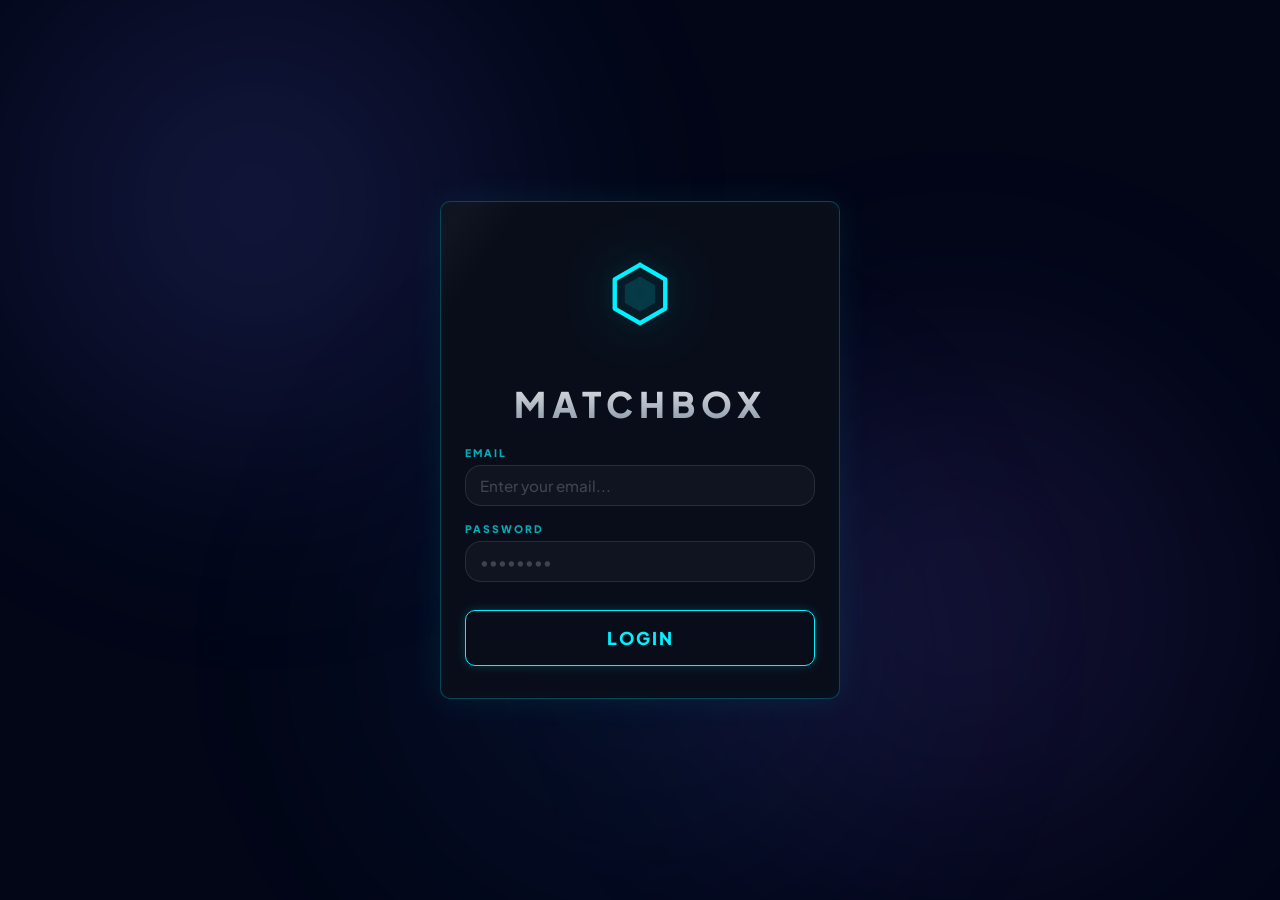
==== commit e81eee99: "UI Update: Refined Auth logo to a 'Cool & Minimal' floating hexagon with a soft breathing glow." ====
--- a/index.html
+++ b/index.html
@@ -48,22 +48,14 @@
 
       <div class="auth-card glass-card">
         <div id="loginHeader" class="auth-header">
-          <div class="auth-logo-wrapper">
-            <div class="auth-logo-orb"></div>
-            <div class="auth-logo">
-              <svg width="64" height="64" viewBox="0 0 24 24" fill="none" class="tron-logo-svg">
-                <!-- Glowing Hex Frame -->
-                <path d="M12 2l8.66 5v10L12 22l-8.66-5V7L12 2z" stroke="currentColor" stroke-width="0.5" class="logo-hex-frame" opacity="0.3"></path>
-                <!-- Central Core -->
-                <rect x="9" y="9" width="6" height="6" rx="1" stroke="currentColor" stroke-width="2" class="logo-core-box"></rect>
-                <!-- Animated Accents -->
-                <path d="M12 5V3M12 21v-2M5 12H3m18 0h-2" stroke="currentColor" stroke-width="2" stroke-linecap="round" class="logo-accents"></path>
-                <!-- Scanning Dot -->
-                <circle cx="12" cy="12" r="1.5" fill="currentColor" class="logo-center-pulse"></circle>
-              </svg>
-            </div>
-          </div>
-          <h1 id="authTitle" class="auth-title-premium">Matchbox</h1>
+          <div class="auth-logo-v2">
+            <div class="auth-logo-glow-v2"></div>
+            <svg width="70" height="70" viewBox="0 0 24 24" fill="none" class="tron-icon-v2">
+              <path d="M12 2l8.66 5v10L12 22l-8.66-5V7L12 2z" stroke="currentColor" stroke-width="1.5" stroke-linecap="round" stroke-linejoin="round" class="hex-path-v2"></path>
+              <path d="M12 6l5.2 3v6l-5.2 3-5.2-3V9l5.2-3z" fill="currentColor" opacity="0.15" class="hex-inner-v2"></path>
+            </svg>
+          </div>
+          <h1 id="authTitle" class="auth-title-v2">Matchbox</h1>
         </div>
 
         <div class="auth-form">
--- a/styles.css
+++ b/styles.css
@@ -1884,88 +1884,64 @@
   margin-bottom: 20px;
 }
 
-.auth-logo-wrapper {
+.auth-logo-v2 {
   position: relative;
-  width: 100px;
-  height: 100px;
+  width: 120px;
+  height: 120px;
   display: flex;
   align-items: center;
   justify-content: center;
   margin-bottom: 5px;
 }
 
-.auth-logo-orb {
-  position: absolute;
-  width: 50px;
-  height: 50px;
-  background: radial-gradient(circle, var(--accent-glow) 0%, transparent 70%);
+.auth-logo-glow-v2 {
+  position: absolute;
+  width: 60px;
+  height: 60px;
+  background: var(--accent-primary);
   border-radius: 50%;
-  animation: orbExhale 4s infinite alternate ease-in-out;
-  opacity: 0.6;
-}
-
-.auth-logo {
-  position: relative;
-  z-index: 2;
+  filter: blur(40px);
+  opacity: 0.15;
+  animation: breathingGlow 4s infinite alternate ease-in-out;
+}
+
+.tron-icon-v2 {
   color: var(--accent-primary);
-  display: flex;
-  align-items: center;
-  justify-content: center;
-}
-
-.logo-hex-frame {
-  transform-origin: center;
-  animation: hexSpin 20s linear infinite;
-}
-
-.logo-core-box {
-  transform-origin: center;
-  animation: coreBreathe 3s infinite ease-in-out;
-  filter: drop-shadow(0 0 5px var(--accent-primary));
-}
-
-.logo-accents {
-  animation: accentPulse 2s infinite alternate ease-in-out;
-}
-
-.logo-center-pulse {
-  animation: centerBeacon 1s infinite alternate ease-out;
-}
-
-@keyframes orbExhale {
-  from { transform: scale(0.8); opacity: 0.4; }
-  to { transform: scale(1.6); opacity: 0.8; }
-}
-
-@keyframes hexSpin {
-  from { transform: rotate(0deg); }
-  to { transform: rotate(360deg); }
-}
-
-@keyframes coreBreathe {
-  0%, 100% { transform: scale(1); opacity: 0.8; }
-  50% { transform: scale(1.15); opacity: 1; }
-}
-
-@keyframes accentPulse {
-  from { opacity: 0.2; stroke-width: 1; }
-  to { opacity: 1; stroke-width: 2.5; }
-}
-
-@keyframes centerBeacon {
-  from { opacity: 0.3; transform: scale(0.5); }
-  to { opacity: 1; transform: scale(1.2); }
-}
-
-.auth-title-premium {
-  font-size: 2.2rem !important;
-  font-weight: 900 !important;
-  letter-spacing: 5px !important;
-  background: linear-gradient(to bottom, #ffffff 30%, var(--accent-primary));
+  filter: drop-shadow(0 0 10px var(--accent-glow));
+  animation: floatSubtle 6s infinite ease-in-out;
+}
+
+.hex-path-v2 {
+  stroke-dasharray: 100;
+  stroke-dashoffset: 100;
+  animation: drawStroke 2s ease-out forwards;
+}
+
+@keyframes breathingGlow {
+  from { opacity: 0.1; transform: scale(1); }
+  to { opacity: 0.25; transform: scale(1.5); }
+}
+
+@keyframes floatSubtle {
+  0%, 100% { transform: translateY(0); }
+  50% { transform: translateY(-8px); }
+}
+
+@keyframes drawStroke {
+  to { stroke-dashoffset: 0; }
+}
+
+.auth-title-v2 {
+  font-size: 2.2rem;
+  font-weight: 900;
+  letter-spacing: 6px;
+  text-transform: uppercase;
+  margin-top: 10px;
+  background: linear-gradient(to bottom, #ffffff, #94a3b8);
   -webkit-background-clip: text;
   background-clip: text;
   -webkit-text-fill-color: transparent;
-  margin-top: 5px;
+  opacity: 0.9;
 }
 
 .auth-status-label {
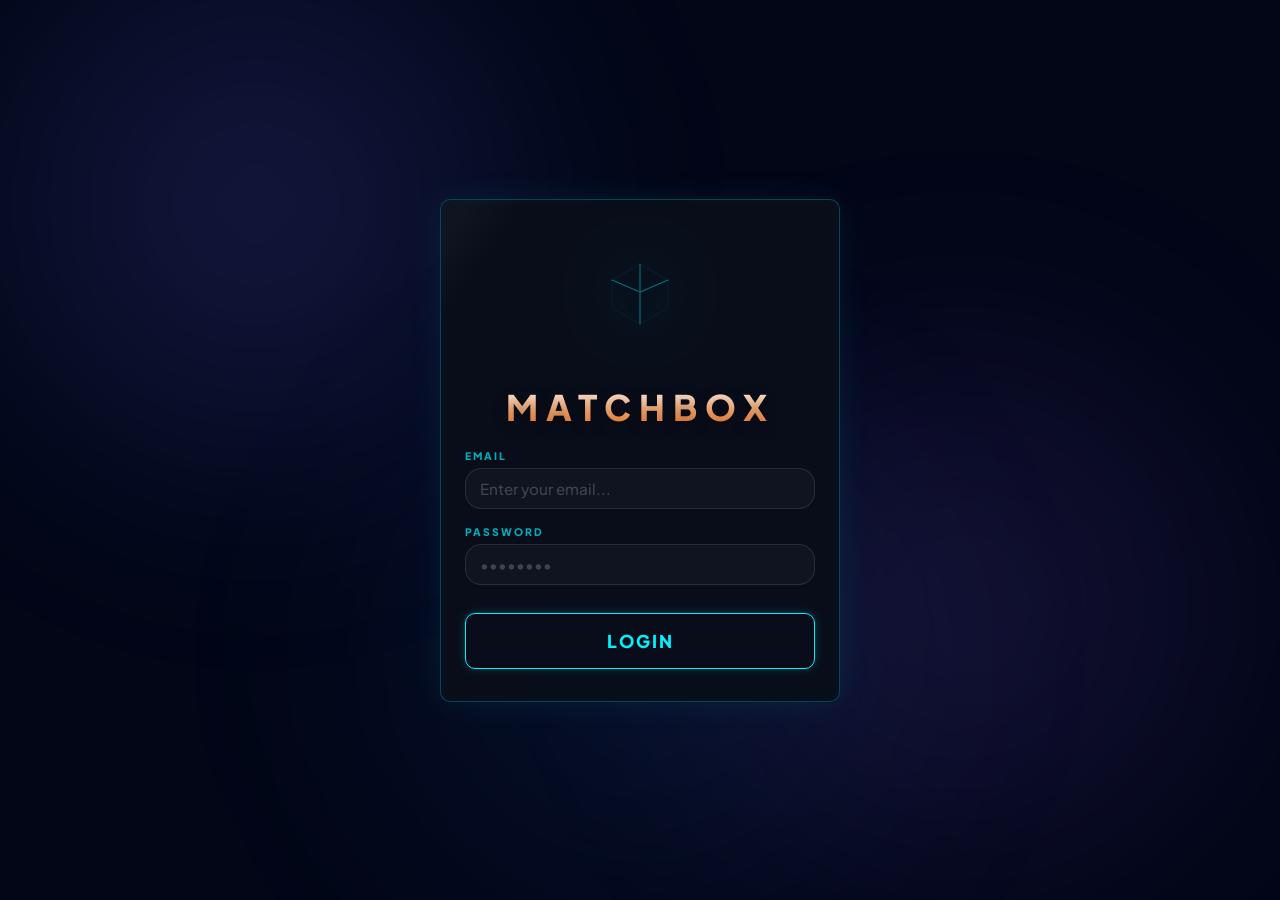
==== commit c57a8566: "UI Upgrade: Implemented a 3D Isometric Cube with a looping 'Neon Trace' drawing animation for the Au" ====
--- a/index.html
+++ b/index.html
@@ -48,11 +48,14 @@
 
       <div class="auth-card glass-card">
         <div id="loginHeader" class="auth-header">
-          <div class="auth-logo-v2">
-            <div class="auth-logo-glow-v2"></div>
-            <svg width="70" height="70" viewBox="0 0 24 24" fill="none" class="tron-icon-v2">
-              <path d="M12 2l8.66 5v10L12 22l-8.66-5V7L12 2z" stroke="currentColor" stroke-width="1.5" stroke-linecap="round" stroke-linejoin="round" class="hex-path-v2"></path>
-              <path d="M12 6l5.2 3v6l-5.2 3-5.2-3V9l5.2-3z" fill="currentColor" opacity="0.15" class="hex-inner-v2"></path>
+          <div class="cube-logo-container">
+            <div class="cube-glow"></div>
+            <svg width="80" height="80" viewBox="0 0 100 100" class="neon-cube-svg">
+              <!-- Back Layers for Depth -->
+              <path d="M50 15 L85 35 L85 70 L50 90 L15 70 L15 35 Z" class="cube-bg-outline" />
+              <!-- Isometric Cube Lines -->
+              <path d="M50 15 L50 50 L85 35 M50 50 L15 35 M50 50 L50 90" class="cube-inner-lines" />
+              <path d="M50 15 L85 35 L85 70 L50 90 L15 70 L15 35 Z" class="cube-trace-line" />
             </svg>
           </div>
           <h1 id="authTitle" class="auth-title-v2">Matchbox</h1>
--- a/styles.css
+++ b/styles.css
@@ -1884,7 +1884,7 @@
   margin-bottom: 20px;
 }
 
-.auth-logo-v2 {
+.cube-logo-container {
   position: relative;
   width: 120px;
   height: 120px;
@@ -1894,54 +1894,80 @@
   margin-bottom: 5px;
 }
 
-.auth-logo-glow-v2 {
-  position: absolute;
-  width: 60px;
-  height: 60px;
+.cube-glow {
+  position: absolute;
+  width: 70px;
+  height: 70px;
   background: var(--accent-primary);
   border-radius: 50%;
-  filter: blur(40px);
-  opacity: 0.15;
-  animation: breathingGlow 4s infinite alternate ease-in-out;
-}
-
-.tron-icon-v2 {
-  color: var(--accent-primary);
-  filter: drop-shadow(0 0 10px var(--accent-glow));
-  animation: floatSubtle 6s infinite ease-in-out;
-}
-
-.hex-path-v2 {
-  stroke-dasharray: 100;
-  stroke-dashoffset: 100;
-  animation: drawStroke 2s ease-out forwards;
-}
-
-@keyframes breathingGlow {
-  from { opacity: 0.1; transform: scale(1); }
-  to { opacity: 0.25; transform: scale(1.5); }
-}
-
-@keyframes floatSubtle {
-  0%, 100% { transform: translateY(0); }
-  50% { transform: translateY(-8px); }
-}
-
-@keyframes drawStroke {
-  to { stroke-dashoffset: 0; }
+  filter: blur(50px);
+  opacity: 0.1;
+  animation: pulseNeon 4s infinite alternate ease-in-out;
+}
+
+.neon-cube-svg {
+  position: relative;
+  z-index: 2;
+  filter: drop-shadow(0 0 12px var(--accent-glow));
+}
+
+.cube-bg-outline {
+  stroke: var(--accent-primary);
+  stroke-width: 1;
+  fill: transparent;
+  opacity: 0.08;
+}
+
+.cube-inner-lines {
+  stroke: var(--accent-primary);
+  stroke-width: 1.5;
+  fill: transparent;
+  stroke-linecap: round;
+  opacity: 0.4;
+  stroke-dasharray: 200;
+  stroke-dashoffset: 0;
+  animation: traceLoop 6s infinite ease-in-out;
+}
+
+.cube-trace-line {
+  stroke: var(--accent-primary);
+  stroke-width: 3;
+  fill: transparent;
+  stroke-linecap: round;
+  stroke-linejoin: round;
+  stroke-dasharray: 400;
+  stroke-dashoffset: 400;
+  animation: traceDraw 3s infinite cubic-bezier(0.77, 0, 0.175, 1);
+  filter: drop-shadow(0 0 5px var(--accent-primary));
+}
+
+@keyframes pulseNeon {
+  from { opacity: 0.08; transform: scale(0.9); }
+  to { opacity: 0.2; transform: scale(1.4); }
+}
+
+@keyframes traceDraw {
+  0% { stroke-dashoffset: 400; opacity: 0.2; }
+  50% { stroke-dashoffset: 0; opacity: 1; }
+  100% { stroke-dashoffset: -400; opacity: 0.2; }
+}
+
+@keyframes traceLoop {
+  0%, 100% { opacity: 0.2; }
+  50% { opacity: 0.8; }
 }
 
 .auth-title-v2 {
   font-size: 2.2rem;
-  font-weight: 900;
-  letter-spacing: 6px;
+  font-weight: 950;
+  letter-spacing: 8px;
   text-transform: uppercase;
-  margin-top: 10px;
-  background: linear-gradient(to bottom, #ffffff, #94a3b8);
+  margin-top: 15px;
+  background: linear-gradient(to bottom, #ffffff, var(--accent-secondary));
   -webkit-background-clip: text;
   background-clip: text;
   -webkit-text-fill-color: transparent;
-  opacity: 0.9;
+  text-shadow: 0 5px 15px rgba(0,0,0,0.3);
 }
 
 .auth-status-label {
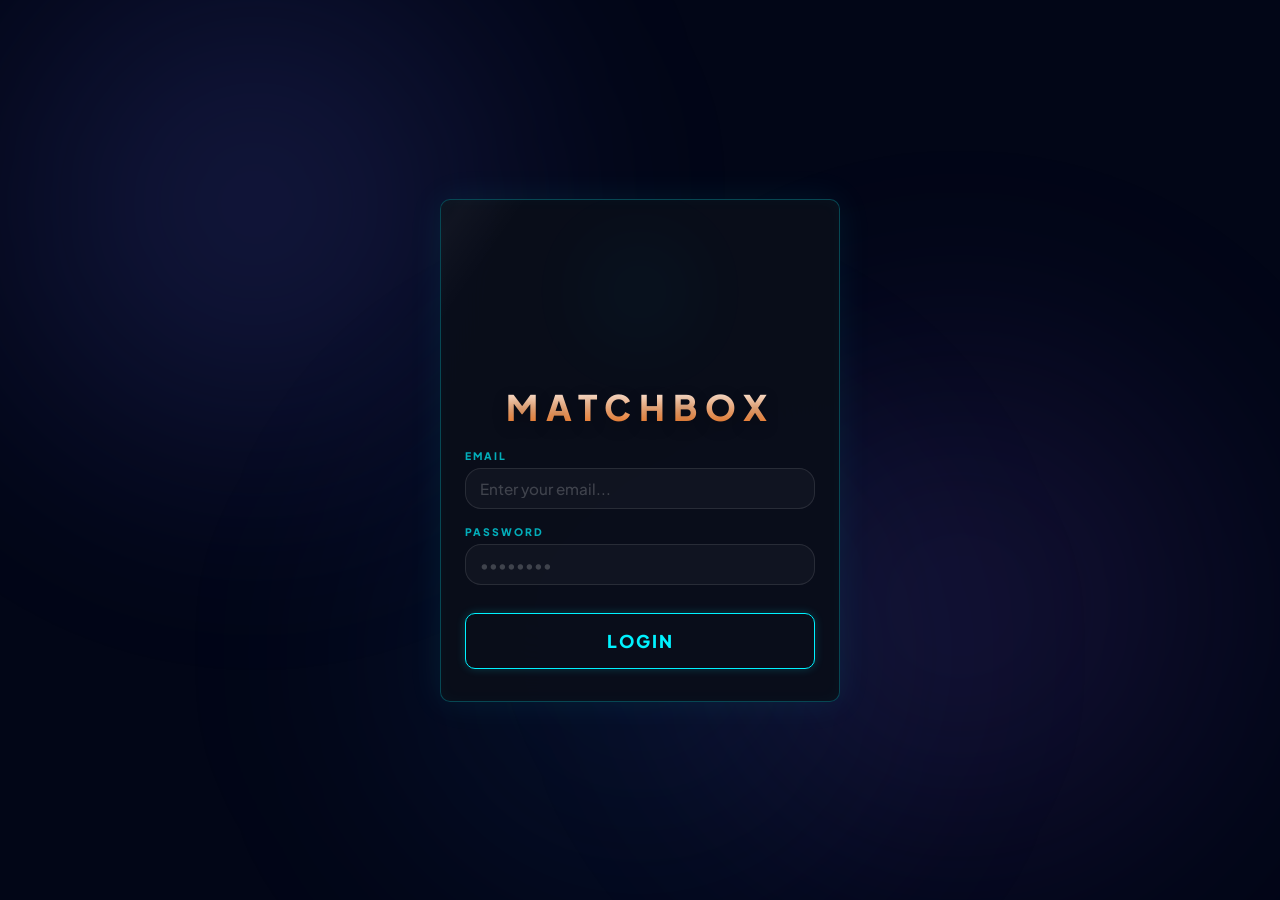
==== commit c09d8165: "UI Upgrade: Redesigned Auth logo to a sequentially drawn and rotating 3D isometric cube for a high-f" ====
--- a/index.html
+++ b/index.html
@@ -50,12 +50,10 @@
         <div id="loginHeader" class="auth-header">
           <div class="cube-logo-container">
             <div class="cube-glow"></div>
-            <svg width="80" height="80" viewBox="0 0 100 100" class="neon-cube-svg">
-              <!-- Back Layers for Depth -->
-              <path d="M50 15 L85 35 L85 70 L50 90 L15 70 L15 35 Z" class="cube-bg-outline" />
-              <!-- Isometric Cube Lines -->
-              <path d="M50 15 L50 50 L85 35 M50 50 L15 35 M50 50 L50 90" class="cube-inner-lines" />
-              <path d="M50 15 L85 35 L85 70 L50 90 L15 70 L15 35 Z" class="cube-trace-line" />
+            <svg width="90" height="90" viewBox="0 0 100 100" class="neon-cube-svg">
+              <path d="M50 15 L85 35 L50 50 L15 35 Z" class="cube-face top" />
+              <path d="M15 35 L50 50 L50 90 L15 70 Z" class="cube-face left" />
+              <path d="M85 35 L50 50 L50 90 L85 70 Z" class="cube-face right" />
             </svg>
           </div>
           <h1 id="authTitle" class="auth-title-v2">Matchbox</h1>
--- a/styles.css
+++ b/styles.css
@@ -1892,6 +1892,12 @@
   align-items: center;
   justify-content: center;
   margin-bottom: 5px;
+  animation: cubeRotate 20s linear infinite;
+}
+
+@keyframes cubeRotate {
+  from { transform: rotate(0deg); }
+  to { transform: rotate(360deg); }
 }
 
 .cube-glow {
@@ -1908,53 +1914,58 @@
 .neon-cube-svg {
   position: relative;
   z-index: 2;
-  filter: drop-shadow(0 0 12px var(--accent-glow));
-}
-
-.cube-bg-outline {
+  filter: drop-shadow(0 0 15px var(--accent-glow));
+}
+
+.cube-face {
+  fill: transparent;
   stroke: var(--accent-primary);
-  stroke-width: 1;
-  fill: transparent;
-  opacity: 0.08;
-}
-
-.cube-inner-lines {
-  stroke: var(--accent-primary);
-  stroke-width: 1.5;
-  fill: transparent;
-  stroke-linecap: round;
-  opacity: 0.4;
-  stroke-dasharray: 200;
-  stroke-dashoffset: 0;
-  animation: traceLoop 6s infinite ease-in-out;
-}
-
-.cube-trace-line {
-  stroke: var(--accent-primary);
-  stroke-width: 3;
-  fill: transparent;
+  stroke-width: 2.5;
   stroke-linecap: round;
   stroke-linejoin: round;
-  stroke-dasharray: 400;
-  stroke-dashoffset: 400;
-  animation: traceDraw 3s infinite cubic-bezier(0.77, 0, 0.175, 1);
-  filter: drop-shadow(0 0 5px var(--accent-primary));
+  stroke-dasharray: 200;
+  stroke-dashoffset: 200;
+  animation: drawCubeFace 6s infinite ease-in-out;
+}
+
+.cube-face.top {
+  animation-delay: 0s;
+}
+
+.cube-face.left {
+  animation-delay: 1.5s;
+}
+
+.cube-face.right {
+  animation-delay: 3s;
+}
+
+@keyframes drawCubeFace {
+  0% { 
+    stroke-dashoffset: 200; 
+    fill: transparent;
+    opacity: 0.1;
+  }
+  30% { 
+    stroke-dashoffset: 0; 
+    fill: rgba(0, 242, 255, 0.05);
+    opacity: 1;
+  }
+  70% { 
+    stroke-dashoffset: 0; 
+    fill: rgba(0, 242, 255, 0.2);
+    opacity: 1;
+  }
+  100% { 
+    stroke-dashoffset: -200; 
+    fill: transparent;
+    opacity: 0.1;
+  }
 }
 
 @keyframes pulseNeon {
-  from { opacity: 0.08; transform: scale(0.9); }
-  to { opacity: 0.2; transform: scale(1.4); }
-}
-
-@keyframes traceDraw {
-  0% { stroke-dashoffset: 400; opacity: 0.2; }
-  50% { stroke-dashoffset: 0; opacity: 1; }
-  100% { stroke-dashoffset: -400; opacity: 0.2; }
-}
-
-@keyframes traceLoop {
-  0%, 100% { opacity: 0.2; }
-  50% { opacity: 0.8; }
+  from { opacity: 0.05; transform: scale(0.8); }
+  to { opacity: 0.25; transform: scale(1.5); }
 }
 
 .auth-title-v2 {
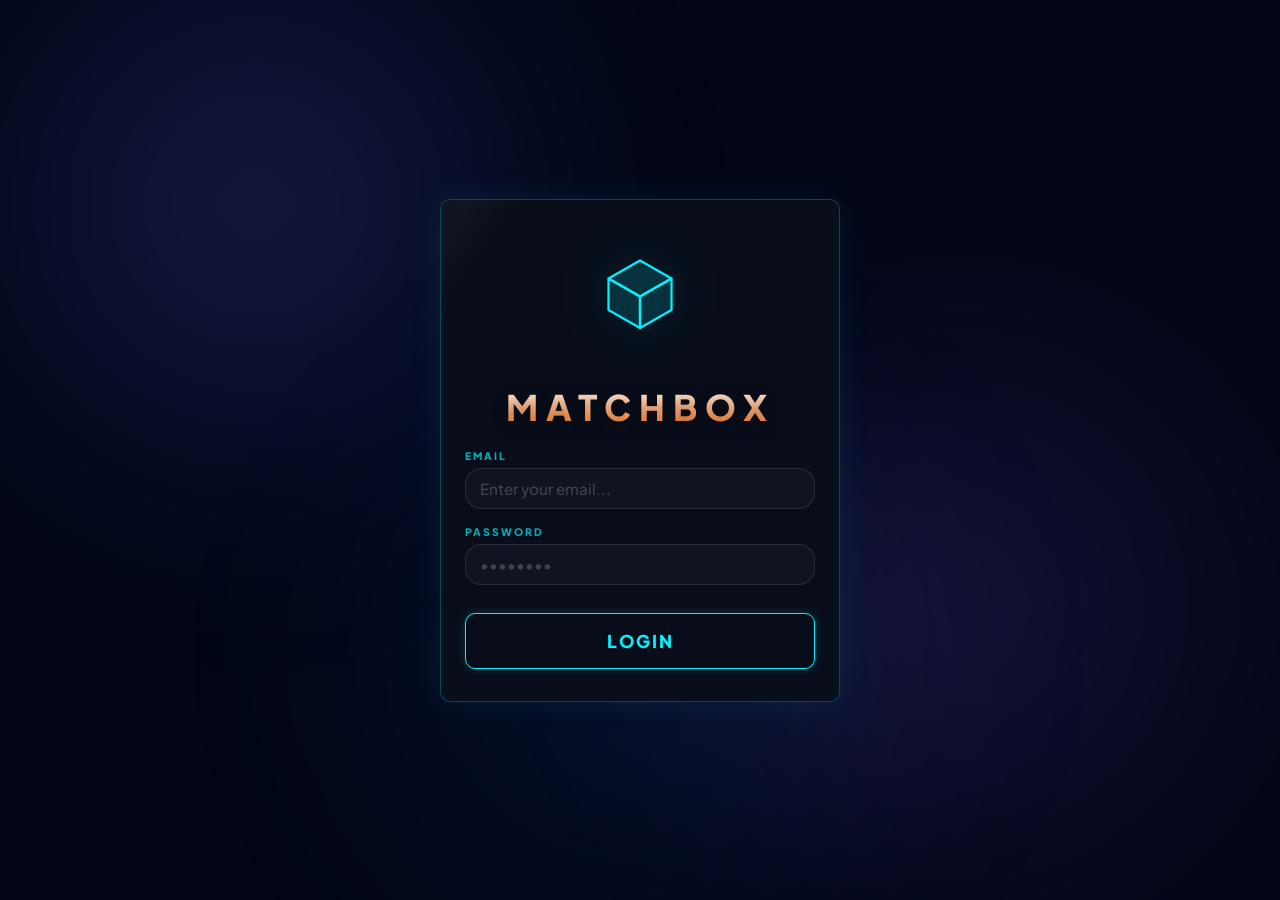
==== commit 3572287a: "UI Fix: Corrected cube geometry for perfect isometric symmetry. Removed distortion/skew from cube fa" ====
--- a/index.html
+++ b/index.html
@@ -51,9 +51,9 @@
           <div class="cube-logo-container">
             <div class="cube-glow"></div>
             <svg width="90" height="90" viewBox="0 0 100 100" class="neon-cube-svg">
-              <path d="M50 15 L85 35 L50 50 L15 35 Z" class="cube-face top" />
-              <path d="M15 35 L50 50 L50 90 L15 70 Z" class="cube-face left" />
-              <path d="M85 35 L50 50 L50 90 L85 70 Z" class="cube-face right" />
+              <path d="M50 15 L85 35 L50 55 L15 35 Z" class="cube-face top" />
+              <path d="M15 35 L50 55 L50 90 L15 70 Z" class="cube-face left" />
+              <path d="M85 35 L50 55 L50 90 L85 70 Z" class="cube-face right" />
             </svg>
           </div>
           <h1 id="authTitle" class="auth-title-v2">Matchbox</h1>
--- a/styles.css
+++ b/styles.css
@@ -1925,41 +1925,32 @@
   stroke-linejoin: round;
   stroke-dasharray: 200;
   stroke-dashoffset: 200;
-  animation: drawCubeFace 6s infinite ease-in-out;
+  opacity: 0;
+  animation: drawCubeFace 2s ease-out forwards;
 }
 
 .cube-face.top {
-  animation-delay: 0s;
+  animation-delay: 0.2s;
 }
 
 .cube-face.left {
-  animation-delay: 1.5s;
+  animation-delay: 0.8s;
 }
 
 .cube-face.right {
-  animation-delay: 3s;
+  animation-delay: 1.4s;
 }
 
 @keyframes drawCubeFace {
   0% { 
     stroke-dashoffset: 200; 
     fill: transparent;
-    opacity: 0.1;
-  }
-  30% { 
+    opacity: 0;
+  }
+  100% { 
     stroke-dashoffset: 0; 
-    fill: rgba(0, 242, 255, 0.05);
+    fill: rgba(0, 242, 255, 0.12);
     opacity: 1;
-  }
-  70% { 
-    stroke-dashoffset: 0; 
-    fill: rgba(0, 242, 255, 0.2);
-    opacity: 1;
-  }
-  100% { 
-    stroke-dashoffset: -200; 
-    fill: transparent;
-    opacity: 0.1;
   }
 }
 
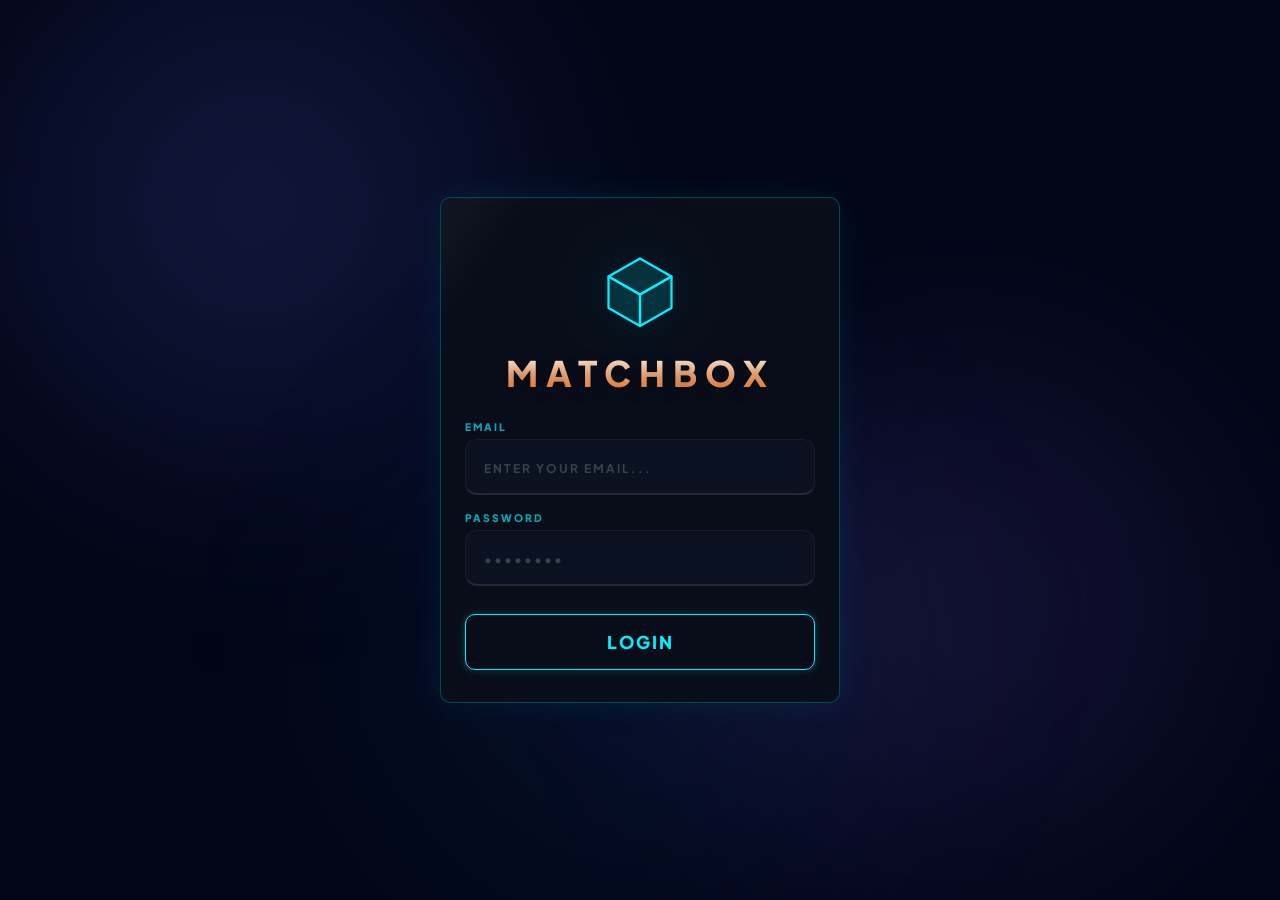
==== commit 5cccc9ba: "feat: Add Operator Scan History tab with filtering capabilities" ====
--- a/index.html
+++ b/index.html
@@ -401,6 +401,41 @@
           </div>
         </div>
       </main>
+
+      <!-- Operator History View -->
+      <main class="main-content" id="operatorHistoryView" style="display: none;">
+        <div class="panel glass-card">
+            <div style="display: flex; justify-content: space-between; align-items: center; margin-bottom: 20px;">
+                <h3 class="panel-title" style="margin-bottom: 0; border-bottom: none;">My Scan History</h3>
+                <button class="btn-micro" id="refreshOperatorHistoryBtn" onclick="fetchOperatorHistory()" style="display: flex; gap: 8px; align-items: center; height: 32px;">
+                    <svg width="14" height="14" viewBox="0 0 24 24" fill="none" stroke="currentColor" stroke-width="2.5" stroke-linecap="round" stroke-linejoin="round">
+                        <polyline points="23 4 23 10 17 10"></polyline>
+                        <path d="M20.49 15a9 9 0 1 1-2.12-9.36L23 10"></path>
+                    </svg>
+                </button>
+            </div>
+            <div class="filters-row" style="display: flex; gap: 8px; flex-wrap: wrap; margin-bottom: 16px;">
+                <select id="filterOperatorHistoryResult" class="scan-input" onchange="fetchOperatorHistory()" style="padding: 10px; font-size: 0.8rem; height: 40px; flex: 2; min-width: 120px;">
+                    <option value="ALL">ALL RESULTS</option>
+                    <option value="MATCH">MATCH ONLY</option>
+                    <option value="MISMATCH">FAILURES ONLY</option>
+                </select>
+                <input type="date" id="filterOperatorHistoryDate" class="scan-input" onchange="fetchOperatorHistory()" style="padding: 10px; font-size: 0.8rem; height: 40px; flex: 2; min-width: 130px; color-scheme: dark;">
+            </div>
+            <div class="table-container">
+                <table id="operatorHistoryTable">
+                    <thead>
+                        <tr>
+                            <th>Time</th>
+                            <th>Details</th>
+                            <th>Status</th>
+                        </tr>
+                    </thead>
+                    <tbody id="operatorHistoryTableBody"></tbody>
+                </table>
+            </div>
+        </div>
+      </main>
     </div>
 
     <!-- Toast Container -->
@@ -520,6 +555,14 @@
         <span>Home</span>
       </button>
 
+      <button class="nav-item" id="navOperatorHistoryBtn">
+        <svg width="24" height="24" viewBox="0 0 24 24" fill="none" stroke="currentColor" stroke-width="2" stroke-linecap="round" stroke-linejoin="round">
+          <circle cx="12" cy="12" r="10"></circle>
+          <polyline points="12 6 12 12 16 14"></polyline>
+        </svg>
+        <span>History</span>
+      </button>
+
       <button class="nav-item hidden" id="navAdminBtn">
         <svg width="24" height="24" viewBox="0 0 24 24" fill="none" stroke="currentColor" stroke-width="2" stroke-linecap="round" stroke-linejoin="round">
           <polyline points="22 12 18 12 15 21 9 3 6 12 2 12"></polyline>
--- a/styles.css
+++ b/styles.css
@@ -1880,8 +1880,8 @@
   display: flex;
   flex-direction: column;
   align-items: center;
-  gap: 12px;
-  margin-bottom: 20px;
+  gap: 0px;
+  margin-bottom: 25px;
 }
 
 .cube-logo-container {
@@ -1891,7 +1891,7 @@
   display: flex;
   align-items: center;
   justify-content: center;
-  margin-bottom: 5px;
+  margin-bottom: 0px;
   animation: cubeRotate 20s linear infinite;
 }
 
@@ -1964,7 +1964,7 @@
   font-weight: 950;
   letter-spacing: 8px;
   text-transform: uppercase;
-  margin-top: 15px;
+  margin-top: 0px;
   background: linear-gradient(to bottom, #ffffff, var(--accent-secondary));
   -webkit-background-clip: text;
   background-clip: text;
@@ -2060,33 +2060,59 @@
 
 .input-field {
   position: relative;
-  background: rgba(255, 255, 255, 0.03);
-  border: 1px solid rgba(255, 255, 255, 0.1);
-  border-radius: 16px;
+  background: rgba(15, 23, 42, 0.5);
+  border: 1px solid rgba(255, 255, 255, 0.05);
+  border-bottom: 2px solid rgba(255, 255, 255, 0.1);
+  border-radius: 12px;
   overflow: hidden;
-  transition: all 0.3s ease;
+  transition: all 0.4s cubic-bezier(0.165, 0.84, 0.44, 1);
+  backdrop-filter: blur(10px);
 }
 
 .input-field:focus-within {
-  background: rgba(255, 255, 255, 0.06);
-  border-color: rgba(255, 255, 255, 0.2);
+  background: rgba(0, 242, 255, 0.02);
+  border-bottom-color: var(--accent-primary);
+  box-shadow: 0 10px 30px rgba(0, 0, 0, 0.3);
   transform: translateY(-2px);
 }
 
 .input-field input {
   width: 100%;
-  padding: 10px 14px;
+  padding: 16px 18px;
   background: transparent;
   border: none;
   outline: none;
   font-family: inherit;
-  font-size: 0.95rem;
+  font-size: 1rem;
   font-weight: 500;
-  color: white;
+  color: #ffffff;
+  letter-spacing: 1px;
 }
 
 .input-field input::placeholder {
   color: rgba(255, 255, 255, 0.2);
+  text-transform: uppercase;
+  font-size: 0.75rem;
+  font-weight: 700;
+  letter-spacing: 2px;
+}
+
+/* Focused Glow Line */
+.input-field::after {
+  content: "";
+  position: absolute;
+  bottom: 0;
+  left: 50%;
+  width: 0%;
+  height: 2px;
+  background: var(--accent-primary);
+  box-shadow: 0 0 15px var(--accent-primary);
+  transition: all 0.4s cubic-bezier(0.165, 0.84, 0.44, 1);
+  transform: translateX(-50%);
+}
+
+.input-field:focus-within::after {
+  width: 100%;
 }
 
 /* Autofill override for Tron theme */
